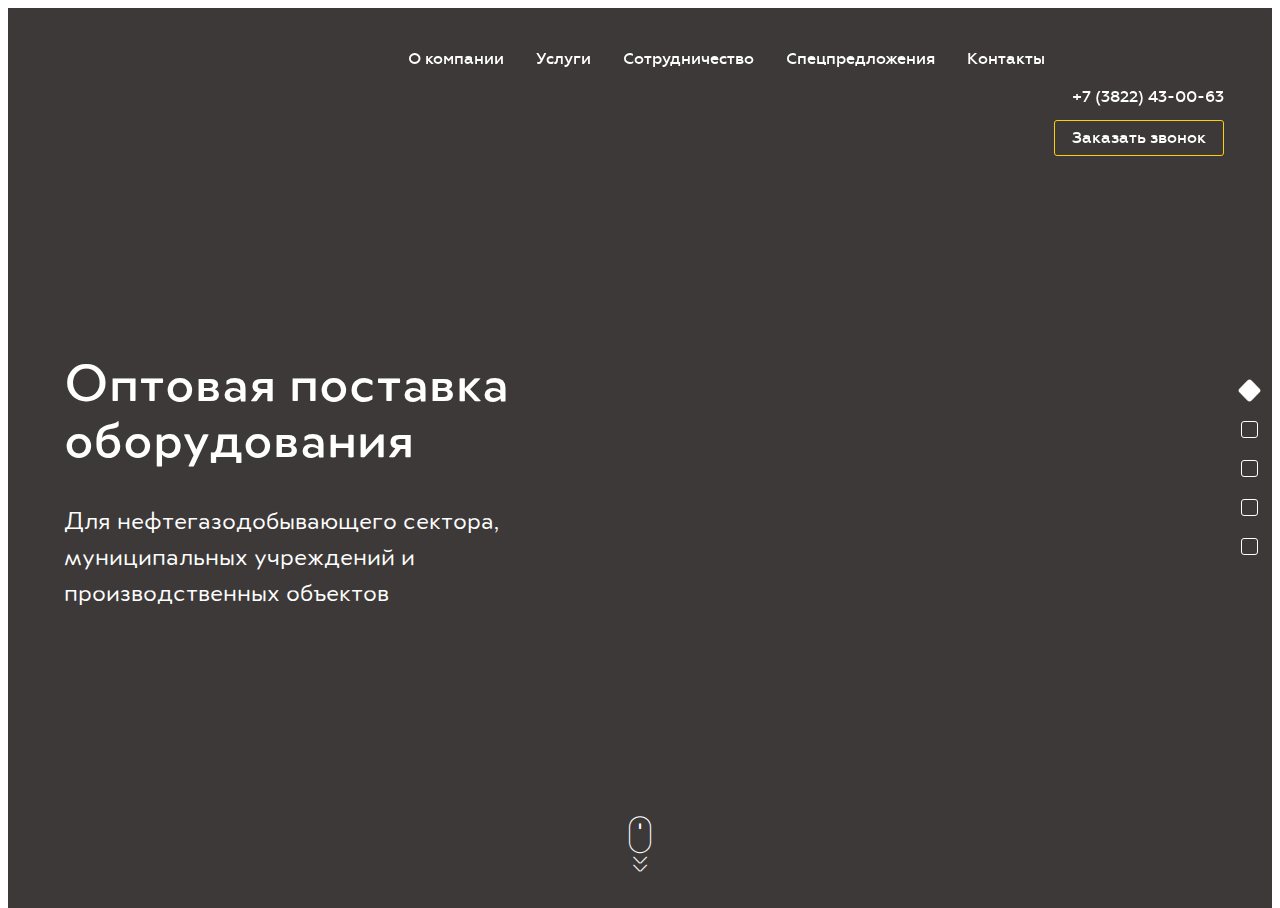
==== index.html @ b4d0ac67 "123" ====
<!DOCTYPE html>
<html>
<head>
	<title>Технотрейд Сибирь</title>
	<meta name="keywords" content=''>
	<meta name="description" content=''>

	<meta name="format-detection" content="telephone=no">

	<meta http-equiv="Content-Type" content="text/html; charset=utf-8">
	<link rel="stylesheet" href="css/reset.css" type="text/css">
	<link rel="stylesheet" href="css/jquery.fancybox.css" type="text/css">
	<link rel="stylesheet" href="css/KitAnimate.css" type="text/css">
	<link rel="stylesheet" href="css/jquery.fullPage.css" type="text/css">
	<link rel="stylesheet" href="css/layout.css" type="text/css">

	<link rel="stylesheet" media="screen and (min-width: 768px) and (max-width: 1200px)" href="css/layout-tablet.css">
	<link rel="stylesheet" media="screen and (min-width: 240px) and (max-width: 767px)" href="css/layout-mobile.css">
	<meta name="viewport" content="width=device-width,minimum-scale=1,maximum-scale=1">

	<link rel="icon" type="image/vnd.microsoft.icon" href="favicon.ico">
</head>
<body class="main-page">

	<div id="mobile-menu" class="mobile-menu slideout-menu">
		<ul>
			<h2 class="b-title">Меню</h2>
			<li><a href="index.html">Главная</a></li>
			<li><a href="about.html">О компании</a></li>
			<li><a href="services.html">Услуги</a></li>
			<li><a href="cooperation.html">Сотрудничество</a></li>
			<li><a href="special.html">Спецпредложения</a></li>
			<li><a href="contacts.html">Контакты</a></li>
		</ul>
	</div>

	<div id="panel-page">

		<div class="b-block-menu">
			<div class="b-block">
				<a href="index.html" class="b-logo"></a>
				<ul class="b-menu b-top-menu">
					<li><a href="about.html">О компании</a></li>
					<li><a href="services.html">Услуги</a></li>
					<li><a href="cooperation.html">Сотрудничество</a></li>
					<li><a href="special.html">Спецпредложения</a></li>
					<li><a href="contacts.html">Контакты</a></li>
				</ul>
				<div id="burger-menu" class="burger-menu icon-burger-menu">Меню</div>
				<div class="b-menu-contacts right">
					<div><a href="tel:+73822430063">+7 (3822) 43-00-63</a></div>
					<a href="#b-popup-call" class="fancy b-btn">Заказать звонок</a>
				</div>
			</div>
		</div>

		<div id="slider-page" class="slider-page">
			<div class="slider-back"></div>
			<div class="b-screen b-screen-head current-slide" data-id="1" data-hash="#index">
				<div class="b-screen-back" data-back-full="i/back-1.jpg"></div>
				<a href="#" onclick="return false;" class="b-mouse">
					<div class="icon-mouse"></div>
					<div class="mouse-arrows">
						<div class="icon-mouse-arrow"></div>
						<div class="icon-mouse-arrow"></div>
					</div>
				</a>
				<div class="b-block">
					<div class="b-table">
						<div class="b-screen-content b-table-cell">
							<h1 class="b-title">Оптовая поставка оборудования</h1>
							<p>Для нефтегазодобывающего сектора, муниципальных учреждений и производственных объектов</p>
						</div>
					</div>
				</div>
			</div>
			<div class="b-screen b-screen-about" data-id="2" data-hash="#about">
				<div class="b-screen-back" data-back-full="i/back-2.jpg"></div>
				<div class="b-tube init-hide init-fadeIn">
					<img src="i/tube.png" data-retina="i/tube@2x.png">
				</div>
				<div class="b-block">
					<div class="b-table">
						<div class="b-screen-content b-table-cell">
							<h2 class="b-title">Компания «Технотрейд Сибирь»</h2>
							<h4 class="b-title yellow">– надежный партнер для вашего бизнеса</h4>
							<p>Компания «Технотрейд Сибирь» создана для решения проблем производственных организаций в части оптимизации всей цепочки снабжения, от бюджетирования, анализа рынка, поставки и хранения до гарантийного обслуживания и ведения претензионной работы с производителями</p>
							<a href="#" class="b-btn icon-arrow-right">Подробнее о компании</a>
						</div>
					</div>
				</div>
			</div>
			<div class="b-screen b-screen-services" data-id="3" data-hash="#services">
				<div class="b-screen-back" data-back-full="i/back-3.jpg"></div>
				<div class="b-block">
					<div class="b-table">
						<div class="b-screen-content b-table-cell">
							<h2 class="b-title">Комплекс услуг</h2>
							<div class="services-list">
								<div class="services-item">
									<img src="i/service-1.svg">
									<p>Аутсорсинг складского хозяйства</p>
								</div>
								<div class="services-item">
									<img src="i/service-2.svg">
									<p>Аудит предстоящих закупок</p>
								</div>
								<div class="services-item">
									<img src="i/service-3.svg">
									<p>Комплексные поставки оборудования</p>
								</div>
								<div class="services-item">
									<img src="i/service-4.svg">
									<p>Аутсорсинг снабжения и инвентаризация</p>
								</div>
							</div>
							<a href="#" class="b-btn icon-arrow-right">Полный список услуг</a>
						</div>
					</div>
				</div>
			</div>
			<div class="b-screen b-screen-geography" data-id="4" data-hash="#geography">
				<div class="b-screen-back " data-back-full="i/back-2.jpg"></div>
				<div class="b-block">
					<div class="b-table">
						<div class="b-screen-content b-table-cell">
							<h2 class="b-title">География деятельности</h2>
							<div class="b b-geography-map">
								<img src="i/map.svg">

								<div class="dot-white" style="top:30%; left:22.5%;"></div>
								<div class="dot-white" style="top:43.7%; left:22.5%;"></div>
								<div class="dot-white-small" style="top:50%; left:27.7%;"></div>
								<div class="dot-white" style="top:52.5%; left:27.7%;"></div>
								<div class="dot-white" style="top:37%; left:28.4%;"></div>
								<div class="dot-white" style="top:39%; left:31.7%;"></div>
								<div class="dot-white" style="top:61.8%; left:32%;"></div>
								<div class="dot-white-small" style="top:49%; left:34.7%;"></div>
								<div class="dot-white" style="top:61.5%; left:35.3%;"></div>
								<div class="dot-white-small" style="top:49%; left:37.5%;"></div>
								<div class="dot-white" style="top:59.5%; left:38.7%;"></div>
								<div class="dot-white-small" style="top:61.3%; left:38.5%;"></div>
								<div class="dot-white-small" style="top:65.2%; left:37.5%;"></div>
								<div class="dot-white-small" style="top:46%; left:40.7%;"></div>
								<div class="dot-white" style="top:54%; left:42%;"></div>
								<div class="dot-white" style="top:69.5%; left:44.8%;"></div>
								<div class="dot-white-small" style="top:44.7%; left:47.7%;"></div>
								<div class="dot-white" style="top:23.5%; left:52.5%;"></div>
								<div class="dot-white" style="top:75%; left:52.3%;"></div>
								<div class="dot-white-small" style="top:55%; left:54.3%;"></div>
								<div class="dot-white-small" style="top:71%; left:53.3%;"></div>
								<div class="dot-white-small" style="top:77%; left:53%;"></div>
								<div class="dot-white-small" style="top:22%; left:55%;"></div>
								<div class="dot-white" style="top:59.7%; left:58.2%;"></div>
								<div class="dot-white-small" style="top:46%; left:60.2%;"></div>
								<div class="dot-white-small" style="top:76.4%; left:62.4%;"></div>
								<div class="dot-white" style="top:73.7%; left:62.2%;"></div>
								<div class="dot-white" style="top:57%; left:62.2%;"></div>
								<div class="dot-white-small" style="top:73.4%; left:68.4%;"></div>
								<div class="dot-white" style="top:65%; left:69%;"></div>
								<div class="dot-white-small" style="top:66.4%; left:71.5%;"></div>
								<div class="dot-white" style="top:72%; left:72.4%;"></div>
								<div class="dot-white" style="top:34%; left:74.4%;"></div>
								<div class="dot-white-small" style="top:38%; left:73.5%;"></div>
								<div class="dot-white-small" style="top:64.4%; left:77.7%;"></div>
								<div class="dot-white-small" style="top:51.4%; left:80%;"></div>
								<div class="dot-white" style="top:41%; left:83.4%;"></div>
								<div class="dot-white-small" style="top:37%; left:85.5%;"></div>
								<div class="dot-white" style="top:23%; left:87.4%;"></div>
								
								<div class="dot-yellow" style="top:53%; left:37%;"></div>
								<div class="dot-yellow" style="top:62.8%; left:42.6%;"></div>
								<div class="dot-yellow" style="top:71.8%; left:43.7%;"></div>
								<div class="dot-yellow" style="top:69.5%; left:49%;"></div>

							</div>
							<div class="b-geography-legend">
								<div class="legend-item"><span class="legend-item-dot yellow"></span>–&nbsp;&nbsp;&nbsp;&nbsp;Филиалы «Технотрейд Сибирь»</div>
								<div class="legend-item"><span class="legend-item-dot"></span>–&nbsp;&nbsp;&nbsp;&nbsp;Клиенты «Технотрейд Сибирь»</div>
							</div>
						</div>
					</div>
				</div>
			</div>
			<div class="b-screen b-screen-contacts" data-id="5" data-hash="#contacts">
				<div class="b-screen-back" data-back-full="i/back-5.jpg"></div>
				<div class="b-block">
					<div class="b-table">
						<div class="b-screen-content b-table-cell">
							<div class="clearfix">
								<div id="contacts-tomsk" class="b-contacts-item">
									<h2 class="b-title">Контакты</h2>
									<h4>г. Томск, головной офис</h4>
									<div class="b-contacts-body">
										<div class="b-contacts-info">
											<span class="icon-phone"></span><div class="b-contacts-info-right"><a href="tel:+73822430063">+7 (3822) 43-00-63</a></div>
										</div>
										<div class="b-contacts-info">
											<span class="icon-msg"></span><div class="b-contacts-info-right"><a href="mailto:ttsib@ttsib@mail.ru">ttsib@ttsib.ru</a></div>
										</div>
										<div class="b-contacts-info">
											<span class="icon-map"></span><div class="b-contacts-info-right"><p>634041, РФ, Томская область, г.&nbsp;Томск, пр.&nbsp;Комсомольский&nbsp;70</p></div>
										</div>
									</div>
								</div>

								<div id="contacts-strezhevoi" class="b-contacts-item hide">
									<h2 class="b-title">Контакты</h2>
									<h4>г. Стрежевой, головной офис</h4>
									<div class="b-contacts-body">
										<div class="b-contacts-info">
											<span class="icon-phone"></span><div class="b-contacts-info-right"><a href="tel:+73822430063">+7 (3822) 43-00-63</a></div>
										</div>
										<div class="b-contacts-info">
											<span class="icon-msg"></span><div class="b-contacts-info-right"><a href="mailto:ttsib@ttsib@mail.ru">ttsib@ttsib.ru</a></div>
										</div>
										<div class="b-contacts-info">
											<span class="icon-map"></span><div class="b-contacts-info-right"><p>634041, РФ, Томская область, г.&nbsp;Стрежевой, пр.&nbsp;Комсомольский&nbsp;70</p></div>
										</div>
									</div>
								</div>

								<div id="contacts-krasnoyarsk" class="b-contacts-item hide">
									<h2 class="b-title">Контакты</h2>
									<h4>г. Красноярск, головной офис</h4>
									<div class="b-contacts-body">
										<div class="b-contacts-info">
											<span class="icon-phone"></span><div class="b-contacts-info-right"><a href="tel:+73822430063">+7 (3822) 43-00-63</a></div>
										</div>
										<div class="b-contacts-info">
											<span class="icon-msg"></span><div class="b-contacts-info-right"><a href="mailto:ttsib@ttsib@mail.ru">ttsib@ttsib.ru</a></div>
										</div>
										<div class="b-contacts-info">
											<span class="icon-map"></span><div class="b-contacts-info-right"><p>634041, РФ, Красноярский край, г.&nbsp;Красноярск, пр.&nbsp;Комсомольский&nbsp;70</p></div>
										</div>
									</div>
								</div>

								<div class="b-map-block">
									<div class="b-map-city">
										<a href="#" onclick="return false;" class="b-btn b-btn-city active" data-coord-x="55.754407" data-coord-y="37.625151" data-map="map-tomsk" data-contacts="contacts-tomsk">г. Томск</a>
										<a href="#" onclick="return false;" class="b-btn b-btn-city" data-coord-x="55.755407" data-coord-y="37.625151" data-map="map-strezhevoi" data-contacts="contacts-strezhevoi">г. Стрежевой</a>
										<a href="#" onclick="return false;" class="b-btn b-btn-city" data-coord-x="55.756407" data-coord-y="37.625151" data-map="map-krasnoyarsk" data-contacts="contacts-krasnoyarsk">г. Красноярск</a>
									</div>
									<div id="map-tomsk" class="b-map"></div>
									<div id="map-strezhevoi" class="b-map hide"></div>
									<div id="map-krasnoyarsk" class="b-map hide"></div>
								</div>
							</div>
						</div>
					</div>
				</div>
			</div>

			<div class="b-menu-overlay" id="b-menu-overlay" style="display: none;"></div>

		</div>
		<div id="slider-nav">
			<ul>
				<li><a href="#index" class="active" data-id="1"><span></span></a><div class="screen-bubbles-item">Главная</div></li>
				<li><a href="#about" data-id="2"><span></span></a><div class="screen-bubbles-item">О&nbsp;компании</div></li>
				<li><a href="#services" data-id="3"><span></span></a><div class="screen-bubbles-item">Услуги</div>
				</li>
				<li><a href="#geography" data-id="4"><span></span></a><div class="screen-bubbles-item">География</div></li>
				<li><a href="#contacts" data-id="5"><span></span></a><div class="screen-bubbles-item">Контакты</div>
				</li>
			</ul>
		</div>
	</div>
	
	<div style="display:none;">
		<a href="#b-popup-error" class="b-error-link fancy" style="display:none;"></a>
		<div class="b-popup" id="b-popup-1">
			<h4>Оставьте заявку</h4>
			<h4>и наши специалисты<br>свяжутся с Вами в ближайшее время</h4>
			<form action="kitsend.php" data-goal="CALLBACK" method="POST" id="b-form-1">
				<div class="b-popup-form">
					<label for="name">Введите Ваше имя</label>
					<input type="text" id="name" name="name" required/>
					<label for="tel">Введите Ваш номер телефона</label>
					<input type="text" id="tel" name="phone" required/>
					<label for="tel">Введите Ваш E-mail</label>
					<input type="text" id="tel" name="email" required/>
					<input type="hidden" name="subject" value="Заказ"/>
					<input type="submit" style="display:none;">
					<a href="#" class="b-btn b-blue-btn ajax">Заказать</a>
					<a href="#b-popup-success" class="b-thanks-link fancy" style="display:none;"></a>
				</div>
			</form>
		</div>

		<div class="b-popup" id="b-popup-call" data-back="i/popup-back.jpg">
			<h2 class="b-title">Обратный звонок</h2>
			<h4>Вы можете оставить заявку на обратный звонок,<br>и наш менеджер свяжется с Вами в ближайшее время</h4>
			<form id="b-popup-call-form" class="b-popup-call-form clearfix" method="post" action="kitsend.php">
				<div class="wrap-input">
					<h4>Ваше имя</h4>
					<input type="text" name="name" placeholder="Иван Иванович" required>
				</div>
				<div class="wrap-input">
					<h4>Ваше телефон</h4>
					<input type="text" name="phone" placeholder="+7 (999) 999-99-99" required>
				</div>
				<a href="#" class="b-btn ajax icon-arrow-right" onclick="$('#b-popup-call-form').submit(); return false;">Отправить</a>
			</form>
			<p class="personal-info">Отправляя запрос, Вы подтверждаете <a href="#">согласие на&nbsp;обработку персональных данных</a></p>
		</div>

		<div class="b-thanks b-popup" id="b-popup-success" data-back="i/popup-back.jpg">
			<h2>Спасибо за заявку!</h2>
			<h4>Мы уже получили Ваше обращение,<br>наш менеджер свяжется с Вами в ближайшее время.</h4>
			<a href="#" class="b-btn icon-arrow-right" onclick="$.fancybox.close(); return false;">Закрыть</a>
		</div>
		<div class="b-thanks b-popup" id="b-popup-error" data-back="i/popup-back.jpg">
			<h2>Ошибка отправки!</h2>
			<h4>Приносим свои извинения. Пожалуйста, попробуйте отправить Вашу заявку позже.</h4>
			<a href="#" class="b-btn icon-arrow-right" onclick="$.fancybox.close(); return false;">Закрыть</a>
		</div>

	</div>
	<script type="text/javascript" src="js/jquery-3.2.1.min.js"></script>
	<script type="text/javascript" src="js/jquery.fancybox.js"></script>
	<script type="text/javascript" src="//maps.google.com/maps/api/js?sensor=false&key=AIzaSyD6Sy5r7sWQAelSn-4mu2JtVptFkEQ03YI"></script>
	<script type="text/javascript" src="js/jssor.js"></script>
	<script type="text/javascript" src="js/jssor.slider.js"></script>
	<script type="text/javascript" src="js/TweenMax.min.js"></script>
	<script type="text/javascript" src="js/swipe.js"></script>
	<script type="text/javascript" src="js/carousel.lite.js"></script>
	<script type="text/javascript" src="js/css3-mediaqueries.js"></script>
	<script type="text/javascript" src="js/jquery.maskedinput.min.js"></script>
	<script type="text/javascript" src="js/jquery.validate.min.js"></script>
	<script type="text/javascript" src="js/KitProgress.js"></script>
	<script type="text/javascript" src="js/KitAnimate.js"></script>
	<script type="text/javascript" src="js/device.js"></script>
	<script type="text/javascript" src="js/KitSend.js"></script>
	<!--<script type="text/javascript" src="js/jquery.fullPage.js"></script>-->
	<script type="text/javascript" src="js/slideout.min.js"></script>
	<script type="text/javascript" src="js/main.js"></script>
</body>
</html>
---- css/layout.css ----
@charset "utf-8";

@font-face {
	font-family: 'icomoon';
	src: url('../fonts/icomoon.eot?#iefix') format('embedded-opentype'),  
		 url('../fonts/icomoon.woff') format('woff'),
		 url('../fonts/icomoon.ttf')  format('truetype'),
		 url('../fonts/icomoon.svg#icomoon') format('svg');
	font-weight: normal;
	font-style: normal;
}

@font-face {
    font-family: 'Geometria-Medium';
    src: url('../fonts/Geometria-Medium.eot');
    src: url('../fonts/Geometria-Medium.eot?#iefix') format('embedded-opentype'),
         url('../fonts/Geometria-Medium.woff2') format('woff2'),
         url('../fonts/Geometria-Medium.woff') format('woff'),
         url('../fonts/Geometria-Medium.ttf') format('truetype'),
         url('../fonts/Geometria-Medium.svg#Geometria-Medium') format('svg');
    font-weight: normal;
    font-style: normal;
}

@font-face {
    font-family: 'Geometria-Regular';
    src: url('../fonts/Geometria-Regular.eot');
    src: url('../fonts/Geometria-Regular.eot?#iefix') format('embedded-opentype'),
         url('../fonts/Geometria-Regular.woff2') format('woff2'),
         url('../fonts/Geometria-Regular.woff') format('woff'),
         url('../fonts/Geometria-Regular.ttf') format('truetype'),
         url('../fonts/Geometria-Regular.svg#Geometria-Regular') format('svg');
    font-weight: normal;
    font-style: normal;
}
@font-face {
    font-family:'Merel-Medium';
    src: url('../fonts/Merel-Medium.eot');
	src: url('../fonts/Merel-Medium.eot?#iefix') format('embedded-opentype'),
		url('../fonts/Merel-Medium.woff2') format('woff2'),
		url('../fonts/Merel-Medium.woff') format('woff'),
		url('../fonts/Merel-Medium.ttf') format('truetype'),
		url('../fonts/Merel-Medium.svg#Merel-Medium') format('svg');
    font-weight: normal;
    font-style: normal;
    font-stretch: normal;
    unicode-range: U+0020-0451;
}

@font-face {
    font-family:'Merel-Regular';
    src: url('../fonts/Merel-Regular.eot');
	src: url('../fonts/Merel-Regular.eot?#iefix') format('embedded-opentype'),
		url('../fonts/Merel-Regular.woff2') format('woff2'),
		url('../fonts/Merel-Regular.woff') format('woff'),
		url('../fonts/Merel-Regular.ttf') format('truetype'),
		url('../fonts/Merel-Regular.svg#Merel-Regular') format('svg');
    font-weight: normal;
    font-style: normal;
    font-stretch: normal;
    unicode-range: U+0020-0451;
}

html,
body {
	position: relative;
	height: 100%;
}
body {
	min-width: 1000px;
	text-align: left;
	font-family: 'Merel-Regular', Sans-serif;
	overflow-x: hidden;
	-webkit-text-size-adjust: none;
	color: #FFF;
	font-size: 20px;
	line-height: 18px;
}
a{
	text-decoration: none;
	color: #FFF;
}
li{
	list-style: none;
}
h1,h2,h3,h4,h5,h6{
	font-weight: normal;
}
label.error{
	display: none !important;
}
input.error,textarea.error{
	border: 1px solid #F00 !important;
	box-shadow: 0 0px 0px 1px #F00;
}

.hide{
	display: none !important;
}

.init-hide{
	opacity: 0;
	visibility: hidden;
}

.init-fadeIn{
 	-webkit-transition: visibility 300ms ease-out, opacity 300ms ease-out;
    -moz-transition: visibility 300ms ease-out, opacity 300ms ease-out;
    -ms-transition: visibility 300ms ease-out, opacity 300ms ease-out;
    -o-transition: visibility 300ms ease-out, opacity 300ms ease-out;
    transition: visibility 300ms ease-out, opacity 300ms ease-out;
}

.fancybox-inner{
	overflow: visible !important;
}
.bold{
	font-family: 'Merel-Bold';
}
.underline{
	text-decoration: underline;
}
.yellow{
	color: #fece0b;
}

.left{
	float: left !important;
}
.right{
	float: right !important;
}

.b{
	position: relative;
}
.b-absolute{
	position: absolute;
	top: 0px;
	left: 50%;
	margin-left: -500px;
}
input::-webkit-input-placeholder {
	color: rgba(255, 255, 255, 0.4);
}
input:-moz-placeholder {
	color: rgba(255, 255, 255, 0.4);
}
[class^="icon-"]:before, 
[class*="icon-"]:before,
[class^="icon-"]:after, 
[class*="icon-"]:after,
.fancybox-close-small:after,
ul.b-breadcrumbs li:after{
	font-family: 'icomoon' !important;
	speak: none;
	font-style: normal;
	font-weight: normal;
	font-variant: normal;
	text-transform: none;
	line-height: 1;

	-webkit-font-smoothing: antialiased;
	-moz-osx-font-smoothing: grayscale;
}
.b-btn{
	display: inline-block;
	text-align: left;
	color: #FFF;
	padding: 17px 24px 15px;
	border-radius: 3px;
	border: 1px solid #fece0b;
	font-family: 'Geometria-Medium';
	font-size: 16px;
	line-height: 20px;
}

.b-content .b-btn{
	color: #3b3636;
}

.b-orange-btn{

}
	.b-orange-btn:hover{
		
	}

.b-wide-block {
    position: relative;
    max-width: 1600px;
    width: 100%;
    min-width: 1160px;
    margin: 0px auto;
    /*background-color: #FFF;*/
}

.b-block {
    position: relative;
    width: 1152px;
    margin: 0px auto;
}

h1.b-title{
	font-family: 'Merel-Medium';
	font-size: 56px;
	line-height: 56px;
	color: #FFF;
	margin-bottom: 40px;
}

h2.b-title{
	font-family: 'Merel-Medium';
	font-size: 48px;
	line-height: 60px;
	color: #3b3636;
	margin-bottom: 6px;
}

h3.b-title{
	font-family: 'Merel-Medium';
	font-size: 36px;
	line-height: 36px;
	color: #3b3636;
}

h4{
	font-family: 'Merel-Medium';
	font-size: 32px;
	line-height: 32px;
	color: #3b3636;
}

.icon-mouse:before{
    content: '\e904';
    display: block;
    margin-bottom: 4px;
    font-size: 37px;
    color: #FFF;
}

.icon-mouse-arrow:before{
    content: '\e907';
    display: block;
    font-size: 8px;
    color: #FFF;
}

.icon-arrow-right:after{
	float: right;
	margin-left: 16px;
    content: '\e900';
    font-size: 12px;
    color: #FFF;
    line-height: 22px;
}

.icon-arrow-down:after{
	float: right;
	margin-left: 16px;
    content: '\e908';
    font-size: 16px;
    color: #3b3636;
    line-height: 22px;
}

.icon-phone:before{
    content: '\e905';
    font-size: 26px;
    color: #fece0b;
    vertical-align: middle;
}
.icon-msg:before{
    content: '\e903';
    font-size: 20px;
    color: #fece0b;
    vertical-align: middle;
}
.icon-map:before{
    content: '\e902';
    font-size: 28px;
    color: #fece0b;
    vertical-align: middle;
}
.icon-burger-menu:before{
    content: '\e903';
    font-size: 28px;
    color: #fece0b;
    vertical-align: middle;
}

input{
	padding: 15px 24px;
	border: 1px solid #ffffff;
	border-radius: 3px;
	background-color: transparent;
	color: #FFF;
	font-family: 'Merel-Regular';
	font-size: 16px;
}

.b-table{
	display: table;
}

.b-table-cell{
	display: table-cell;
	vertical-align: middle;
}

/*-----------Главная------------*/

.main-page h2.b-title,
.main-page h3.b-title,
.main-page h4{
	color: #FFF;
}

#panel-page{
	height: 100%;
}

.mobile-menu{

}
	.mobile-menu ul{
		padding: 0 15px;
	}
		.mobile-menu h2,
		.mobile-menu ul li a{
			color: #3b3636;
		}

		.mobile-menu ul li a{
			display: inline-block;
			padding: 8px 0;
		}

.slider-page {
    position: relative;
    width: 100%;
    height: 100%;
    overflow: hidden;
    z-index: 1;
}
/*translate animation*/
@-webkit-keyframes move-up {
	to{
		-webkit-transform: translateY(-100%);
	}
}

@-moz-keyframes move-up {
	to{
		-moz-transform: translateY(-100%);
	}
}

@-ms-keyframes move-up {
	to{
		-ms-transform: translateY(-100%);
	}
}

@-o-keyframes move-up {
	to{
		-o-transform: translateY(-100%);
	}
}

@keyframes move-up {
	to{
		transform: translateY(-100%);
	}
}

@-webkit-keyframes move-down {
	from{
		-webkit-transform: translateY(-100%);
	}
}

@-moz-keyframes move-down {
	from{
		-moz-transform: translateY(-100%);
	}
}

@-ms-keyframes move-down {
	from{
		-ms-transform: translateY(-100%);
	}
}

@-o-keyframes move-down {
	from{
		-o-transform: translateY(-100%);
	}
}

@keyframes move-down {
	from{
		transform: translateY(-100%);
	}
}

@-webkit-keyframes scale-up {
	from{
		-webkit-transform: scale(0.8);
	}
}

@-moz-keyframes scale-up {
	from{
		-moz-transform: scale(0.8);
	}
}

@-ms-keyframes scale-up {
	from{
		-ms-transform: scale(0.8);
	}
}

@-o-keyframes scale-up {
	from{
		-o-transform: scale(0.8);
	}
}

@keyframes scale-up {
	from{
		transform: scale(0.8);
	}
}

@-webkit-keyframes scale-down {
	to{
		-webkit-transform: scale(0.8);
	}
}

@-moz-keyframes scale-down {
	to{
		-moz-transform: scale(0.8);
	}
}

@-ms-keyframes scale-down {
	to{
		-ms-transform: scale(0.8);
	}
}

@-o-keyframes scale-down {
	to{
		-o-transform: scale(0.8);
	}
}

@keyframes scale-down {
	to{
		transform: scale(0.8);
	}
}

/*----scale bachground----*/

@-webkit-keyframes slide-zoom {
	0% {
		-webkit-transform: scale(1);
	}
	50%{
		-webkit-transform: scale(1.1);
	}
	100%{
		-webkit-transform: scale(1);
	}
}
@-moz-keyframes slide-zoom {
	0% {
		-moz-transform: scale(1);
	}
	50%{
		-moz-transform: scale(1.1);
	}
	100%{
		-moz-transform: scale(1);
	}
}
@-ms-keyframes slide-zoom {
	0% {
		-ms-transform: scale(1);
	}
	50%{
		-ms-transform: scale(1.1);
	}
	100%{
		-ms-transform: scale(1);
	}
}
@-o-keyframes slide-zoom {
	0% {
		-o-transform: scale(1);
	}
	50%{
		-o-transform: scale(1.1);
	}
	100%{
		-o-transform: scale(1);
	}
}
@keyframes slide-zoom {
	0% {
		transform: scale(1);
	}
	50%{
		transform: scale(1.1);
	}
	100%{
		transform: scale(1);
	}
}

.b-screen{
	position: absolute;
	top: 0;
	left: 0;
	display: table;
	width: 100%;
	height: 100%;
	z-index: -1;
}

.scale-down{
	z-index: 3 !important;
	-webkit-animation: scale-down 400ms ease-out both;
	   -moz-animation: scale-down 400ms ease-out both;
	    -ms-animation: scale-down 400ms ease-out both;
	   	 -o-animation: scale-down 400ms ease-out both;
			animation: scale-down 400ms ease-out both;
}

.scale-up{
	z-index: 3 !important;
	-webkit-animation: scale-up 400ms ease-out both;
	   -moz-animation: scale-up 400ms ease-out both;
	    -ms-animation: scale-up 400ms ease-out both;
	   	 -o-animation: scale-up 400ms ease-out both;
			animation: scale-up 400ms ease-out both;
}

.move-down{
	z-index: 5 !important;
	-webkit-animation: move-down 400ms ease-out both;
	   -moz-animation: move-down 400ms ease-out both;
	    -ms-animation: move-down 400ms ease-out both;
	   	 -o-animation: move-down 400ms ease-out both;
			animation: move-down 400ms ease-out both;
}

.move-up{
	z-index: 5 !important;
	-webkit-animation: move-up 400ms cubic-bezier(.46,.08,.58,.84) both;
	   -moz-animation: move-up 400ms cubic-bezier(.46,.08,.58,.84) both;
	    -ms-animation: move-up 400ms cubic-bezier(.46,.08,.58,.84) both;
	   	 -o-animation: move-up 400ms cubic-bezier(.46,.08,.58,.84) both;
			animation: move-up 400ms cubic-bezier(.46,.08,.58,.84) both;
}

.current-slide{
	z-index: 2;
}

.slider-back{
	z-index: 0;
	width: 100%;
	height: 100%;
	background-color: #3d3938;
}

	.b-screen .b-block,
	.b-screen .b-table{
		height: 100%;
	}

	.b-screen .b-block{

	}

	.b-screen .b-table{
		width: 100%;
		min-height: 500px;
	}

.b-screen-back{
	position: absolute;
	top: 0px;
	width: 100%;
	height: 100%;
	background-position: 50% 15%;
	background-size: cover;
	background-repeat: no-repeat;
	overflow: hidden;
	margin-bottom: 32px;
}

.move-down .b-screen-back,
.move-up .b-screen-back,
.current-slide .b-screen-back{
	animation: slide-zoom 20s ease-in-out infinite;
	-moz-animation: slide-zoom 20s ease-in-out infinite;
	-webkit-animation: slide-zoom 20s ease-in-out infinite;
 	-o-animation: slide-zoom 20s ease-in-out infinite;
}

.b-screen-head .b-screen-back{
	background-image: url(../i/back-1-shakal.jpg);
}

.b-screen-about .b-screen-back{
	background-image: url(../i/back-2-shakal.jpg);
}

.b-screen-services .b-screen-back{
	background-image: url(../i/back-3-shakal.jpg);
}

.b-screen-geography .b-screen-back{
	background-image: url(../i/back-2-shakal.jpg);
}

.b-screen-contacts .b-screen-back{
	background-image: url(../i/back-5-shakal.jpg);
}

.b-screen-head .b-screen-content{
	padding-top: 28px;
}

.b-screen-about .b-screen-content{
	padding-top: 20px;
}

.b-screen-services .b-screen-content{
	padding-top: 34px;
}

.b-screen-geography .b-screen-content{
	padding-top: 30px;
}

.b-screen-contacts .b-screen-content{
	padding-top: 50px;
}

.b-mouse{
	text-align: center;
	width: 22px;
	position: absolute;
	left: calc(50% - 11px);
	bottom: 35px;
	z-index: 10;
}

	.b-mouse div{

	}

@-webkit-keyframes mouse-first-move {
	0% {
		-webkit-transform: translateY(0);
	}
	50%{
		-webkit-transform: translateY(6px);
	}
	100%{
		-webkit-transform: translateY(0);
	}
}

@-moz-keyframes mouse-first-move {
	0% {
		-moz-transform: translateY(0);
	}
	50%{
		-moz-transform: translateY(6px);
	}
	100%{
		-moz-transform: translateY(0);
	}
}

@-ms-keyframes mouse-first-move {
	0% {
		-ms-transform: translateY(0);
	}
	50%{
		-ms-transform: translateY(6px);
	}
	100%{
		-ms-transform: translateY(0);
	}
}

@-o-keyframes mouse-first-move {
	0% {
		-o-transform: translateY(0);
	}
	50%{
		-o-transform: translateY(6px);
	}
	100%{
		-o-transform: translateY(0);
	}
}

@keyframes mouse-first-move {
	0% {
		transform: translateY(0);
	}
	50%{
		transform: translateY(6px);
	}
	100%{
		transform: translateY(0);
	}
}

@-webkit-keyframes mouse-second-move {
	0% {
		-webkit-transform: translateY(0);
	}
	50%{
		-webkit-transform: translateY(12px);
	}
	100%{
		-webkit-transform: translateY(0);
	}
}

@-moz-keyframes mouse-second-move {
	0% {
		-moz-transform: translateY(0);
	}
	50%{
		-moz-transform: translateY(12px);
	}
	100%{
		-moz-transform: translateY(0);
	}
}

@-ms-keyframes mouse-second-move {
	0% {
		-ms-transform: translateY(0);
	}
	50%{
		-ms-transform: translateY(12px);
	}
	100%{
		-ms-transform: translateY(0);
	}
}

@-o-keyframes mouse-second-move {
	0% {
		-o-transform: translateY(0);
	}
	50%{
		-o-transform: translateY(12px);
	}
	100%{
		-o-transform: translateY(0);
	}
}

@keyframes mouse-second-move {
	0% {
		transform: translateY(0);
	}
	50%{
		transform: translateY(12px);
	}
	100%{
		transform: translateY(0);
	}
}

.icon-mouse-arrow:first-child{
	animation: mouse-first-move 1s ease-in-out infinite;
	-moz-animation: mouse-first-move 1s ease-in-out infinite;
	-webkit-animation: mouse-first-move 1s ease-in-out infinite;
 	-o-animation: mouse-first-move 1s ease-in-out infinite;
}

.icon-mouse-arrow:last-child{
	animation: mouse-second-move 1s ease-in-out infinite;
	-moz-animation: mouse-second-move 1s ease-in-out infinite;
	-webkit-animation: mouse-second-move 1s ease-in-out infinite;
 	-o-animation: mouse-second-move 1s ease-in-out infinite;
}

.main-page .b-block-menu{
	width: 100%;
	padding-top: 27px;
	position: fixed;
	top: 0;
	z-index: 5;
}

	.b-logo{
		display: inline-block;
		width: 256px;
		height: 57px;
    	background-position: 50% 50%;
    	background-repeat: no-repeat;
    	background-image: url(../i/logo.svg);
    	background-size: cover;
	}

	.burger-menu {
	    float: right;
	    cursor: pointer;
	}

	.burger-menu{
		display: none;
	}

	.b-menu{
		display: inline-block;
		vertical-align: top;
		margin-left: 20px;
		margin-top: 20px;
	}
		.b-menu li{
			float: left;
		}
			.b-menu li a{
				font-family: 'Geometria-Medium';
				padding: 0 16px;
				font-size: 16px;
			}

	.b-menu-contacts{
		font-family: 'Geometria-Medium';
		font-size: 16px;
		text-align: right;
	}
		.b-menu-contacts a{
			display: inline-block;
		}

		.b-menu-contacts .b-btn{
			padding: 7px 17px;
			margin-top: 14px;
		}

.b-screen .b-btn{
	margin-top: 44px;
}

.b-screen-head .b-table{
	width: 450px;
}

	.b-screen-head .b-screen-content p{
		width: 440px;
		font-size: 26px;
		line-height: 36px;
		margin-top: 40px;
	}

	.b-screen-about .b-screen-content p{
		width: 554px;
		line-height: 32px;
		margin-top: 36px;
	}

.b-tube{
	position: absolute;
    left: 0;
    right: 0;
    height: 100%;
    width: 1152px;
    margin: 0 auto;
}

	.b-tube img{
		width: 546px;
		display: inline-block;
		position: absolute;
		bottom: 0;
		right: 0;
		z-index: 5;
	}

.services-list{
	width: calc(100% - 45px);
	margin-top: 50px;
}
	.services-item{
		float: left;
		width: calc(100%/4 - 18px);
		margin-right: 24px;
	}

	.services-item:last-child{
		margin-right: 0;
	}

		.services-item p{
			font-size: 22px;
			line-height: 28px;
			margin-top: 34px;
		}

.b-screen-geography h2{
	text-align: center;
}

.b-geography-map{
	width: 84%;
	margin-left: 6%;
	/*height: 492px;
	margin-left: 6%;
	background-image: url(../i/map.svg);
	background-position: 50% 50%;
	background-size: cover;
	background-repeat: no-repeat;*/
}

.b-geography-map img{
	width: 100%;
}

.dot-yellow{
	position: absolute;
	width: 13px;
	height: 13px;
	border-radius: 100px;
	background-color: #fece0b;
	margin-left: -6px;
	margin-top: -6px;
}

.dot-white{
	position: absolute;
	width: 8px;
	height: 8px;
	border-radius: 100px;
	background-color: #FFF;
	margin-left: -4px;
	margin-top: -4px;
}

.dot-white-small{
	position: absolute;
	width: 5px;
	height: 5px;
	border-radius: 100px;
	background-color: #FFF;
	margin-left: -2px;
	margin-top: -2px;
}

.dot-yellow,
.dot-white,
.dot-white-small{
	-webkit-transform: scale(0);
	   -moz-transform: scale(0);
	    -ms-transform: scale(0);
	   	 -o-transform: scale(0);
			transform: scale(0);
	-webkit-transition: transform 400ms ease-out;
    -moz-transition: transform 400ms ease-out;
    -ms-transition: transform 400ms ease-out;
    -o-transition: transform 400ms ease-out;
    transition: transform 400ms ease-out;
}

.dot-yellow.dot-show,
.dot-white.dot-show,
.dot-white-small.dot-show{
	-webkit-transform: scale(1);
	   -moz-transform: scale(1);
	    -ms-transform: scale(1);
	   	 -o-transform: scale(1);
			transform: scale(1);
}

.b-geography-legend{
	text-align: center;
	margin-top: 12px;
	font-size: 16px;
}

	.legend-item{
		display: inline-block;
		margin-right: 61px;
	}

	.legend-item:last-child{
		margin-right: 0;
	}

		.legend-item-dot{
			display: inline-block;
			width: 13px;
			height: 13px;
			margin-right: 15px;
			border-radius: 100px;
			background-color: #FFF;
			vertical-align: bottom;
		}
		
		.legend-item-dot.yellow{
			background-color: #fece0b;
		}

.b-contacts-item{
	float: left;
	width: 390px;
	line-height: 32px;
	padding-right: 20px;
}

	.b-screen .b-contacts-item h3{
		color: #fece0b;
	}
	.b-contacts-body{
		margin-top: 32px;
	}
		.b-contacts-info{
			margin-bottom: 16px;
		}
			.b-contacts-info p{
				display: inline-block;
			}
			.b-contacts-info-right{
				float: right;
				width: calc(100% - 50px);
			}

	.b-map-city .b-btn-city{
		padding: 8px 18px;
		margin-right: 24px;
		border: 1px solid #FFF;
		margin-top: 20px;
	}

	.b-map-city .b-btn-city.active{
		border: 1px solid #fece0b;
	}

	.b-map-city .b-btn-city:last-child{
		margin-right: 0;
	}

	.b-map-block{
		float: left;
		width: calc(100% - 490px);
	}

		.b-map{
			width: 100%;
			height: 355px;
			margin-top: 24px;
		}

/*---------Контакты---------*/

.b-header{
	background-color: #444;
}

	.b-header-title{
		padding: 38px 0 46px;
		text-align: center;
	}

.b-content{
	color: #3b3636;
	padding: 62px 0 74px 0;
}

.b-block-menu{
	width: 100%;
	padding-top: 27px;
}

ul.b-breadcrumbs {
    display: inline-block;
}

	ul.b-breadcrumbs li {
	    float: left;
	}
		ul.b-breadcrumbs li a, ul.b-breadcrumbs li span{
			font-family: "Geometria-Medium";
		    font-size: 16px;
		    color: #FFF;
		}

	ul.b-breadcrumbs li:after {
	    position: relative;
	    content: "\e900";
	    font-size: 16px;
	    padding: 3px 0px;
	    display: block;
	    float: left;
	    line-height: 16px;
	    font-size: 11px;
	    font-family: "Geometria-Medium";
	    color: #FFF;
	    margin-left: 16px;
	    margin-right: 16px;
	}

	ul.b-breadcrumbs li:last-child:after {
	    display: none;
	}

	ul.b-breadcrumbs a, ul.b-breadcrumbs span {
	    padding: 2px 0px;
	    font-size: 12px;
	    display: block;
	    float: left;
	    line-height: 16px;
	}

	ul.b-breadcrumbs .nav-link{
		color: #fece0b;
	}

.b-content .b-contacts{
	margin-bottom: 56px;
}

.b-content .b-contacts,
.b-content .b-contacts a,
.b-content .b-contacts h2,
.b-content .b-contacts h4,
.b-content .b-contacts [class^="icon-"]:before, 
.b-content .b-contacts [class*="icon-"]:before{
	color: #3b3636;
}

.b-content .b-contacts h4{
	font-family: 'Merel-Regular';
	font-size: 28px;
}

.b-content .b-map{
	-webkit-box-shadow: 0px 8px 30px 4px rgba(200, 200, 200, 1);
	-moz-box-shadow:    0px 8px 30px 4px rgba(200, 200, 200, 1);
	box-shadow:         0px 8px 30px 4px rgba(200, 200, 200, 1);
}

.b-posts{
	margin-bottom: 30px;
}

	.b-posts-item{
		float: left;
		width: calc(100%/2 - 12px);
		margin-right: 24px;
		margin-bottom: 32px;
	}
	.b-posts-item:nth-child(2n){
		margin-right: 0;
	}

		.b-posts-item h3{
			margin-bottom: 16px;
		}

		.b-posts-item p{
			line-height: 32px;
		}

.b-requisites{

}

	.b-requisites .b-btn-download{
		position: absolute;
		top: 0;
		right: 0;
	}
	.b-requisites-list{
		margin-top: 63px;
	}

		.b-requisites-item{
			border-bottom: 1px solid #979797;
			padding: 15px 0;
		}
		.b-requisites-item:last-child{
			border-bottom: 0;
		}

			.b-requisites-item-left{
				display: inline-block;
				width: 30%;
				padding-right: 24px;
				vertical-align: top;
			}

			.b-requisites-item-right{
				display: inline-block;
				width: calc(70% - 5px);
			}

.b-footer{
	overflow: hidden;
	background-color: #3b3636;
}

	.b-footer-top{
		border-bottom: 2px solid rgba(151,151,151,0.3);
		padding: 32px 0;
	}

		.b-footer .b-menu{
			float: right;
		}

			.b-footer-menu{
				margin-left: 0;
			}

			.b-footer-menu li a {
			    padding: 0 26px;
			}

			.b-footer-menu li:last-child a{
				padding-right: 0;
			}

	.b-footer-down{
		color: rgba(255,255,255,0.4);
		padding: 30px 0 35px;
	}
		.b-footer-down div{
			display: inline-block;
		}

			.b-redder{
				float: right;
			}
				.b-redder p{
					vertical-align: top;
					display: inline-block;
				}
				.b-redder a{
					display: inline-block;
					margin-left: 11px;
					opacity: 0.5;
				    background-position: 50% 50%;
				    background-repeat: no-repeat;
				    background-size: cover;
				    background-image: url(../i/redder.png);
				    width: 120px;
				    height: 21px;
				    font-size: 0px;
				}

/*-----------Popup-----------*/

.b-popup{
	width: calc(100% - 48px);
	max-width: 500px;
	padding: 40px 44px 28px;
	border-radius: 3px;
	-webkit-box-shadow: 0 20px 50px rgba(0, 0, 0, 0.4);
	-moz-box-shadow: 0 20px 50px rgba(0, 0, 0, 0.4);
	box-shadow: 0 20px 50px rgba(0, 0, 0, 0.4);
	background-position: 50% 50%;
	background-size: cover;
	background-repeat: no-repeat;
	background-color: #3d3938;
}

	.b-popup h2.b-title{
		font-size: 36px;
		line-height: 44px;
		color: #FFF;
		margin-bottom: 16px;
	}

	.b-popup h4{
		font-size: 16px;
		line-height: 26px;
		color: #FFF;
	}

	.b-popup form{
		margin: 16px 0;
	}

		.b-popup form .wrap-input{
			float: left;
			width: calc(100%/2 - 12px);
			margin-right: 24px;
		}

		.b-popup form .wrap-input:nth-child(2n){
			margin-right: 0;
		}

			.b-popup form .wrap-input h4{
				margin-bottom: 4px;
			}

			.b-popup form .wrap-input input{
				width: 100%;
			}

	.b-popup .b-btn{
		float: right;
		width: calc(50% - 12px);
		padding: 16px 24px 14px;
		margin-top: 32px;
	}

	.personal-info{
		font-size: 14px;
		color: rgba(255, 255, 255, 0.4);
	}

		.personal-info a{
			color: rgba(255, 255, 255, 0.4);
			border-bottom: 1px solid rgba(255, 255, 255, 0.4);
		}

		.personal-info a:hover{
			border-bottom: 0;
		}

.fancybox-close-small:active:after, .fancybox-close-small:focus:after {
	outline: none;
}

/*----------Bubbles----------*/

.screen-bubbles-item{
	opacity: 0;
	visibility: hidden;
	position: absolute;
	top: -7px;
    right: 34px;
	padding: 10px 32px 15px;
	border-radius: 3px;
	background-color: #FFF;
	color: #554e4e;
	font-size: 18px;
	-webkit-transition: transform 300ms ease-out, visibility 300ms ease-out, opacity 300ms ease-out;
    -moz-transition: transform 300ms ease-out, visibility 300ms ease-out, opacity 300ms ease-out;
    -ms-transition: transform 300ms ease-out, visibility 300ms ease-out, opacity 300ms ease-out;
    -o-transition: transform 300ms ease-out, visibility 300ms ease-out, opacity 300ms ease-out;
    transition: transform 300ms ease-out, visibility 300ms ease-out, opacity 300ms ease-out;
}

.screen-bubbles-item:after {
    position: absolute;
    content: "s";
    font-size: 0px;
    width: 0px;
    height: 0px;
    right: -20px;
    top: 9px;
    border: 12px solid transparent;
    border-left: 12px solid #FFF;
}

/*---------fancybox----------*/

.fancybox-close-small {
    position: absolute;
    right: 15px;
    top: 15px;
}

.fancybox-close-small:after {
    content: "\e901";
    position: absolute;
    left: 8px;
    top: 10px;
    color: #FFF;
    font-size: 25px;
    width: auto;
    height: auto;
    background-color: transparent;
    opacity: 0.5;
}

.fancybox-close-small:hover:after {
	opacity: 1;
    color: #FFF;
    background: transparent;
}

/*----------slider-styles-----------*/


#slider-nav{
	right: auto;
    left: calc(50% + 553px);
    position: fixed;
    z-index: 100;
    margin-top: -94px;
    top: 50%;
}

	#slider-nav ul{
		/*margin-right: -10px;*/
		float: right;
	}

		#slider-nav ul li{
			display: block;
			position: relative;
			width: 31px;
			height: 31px;
			margin: 0;
			margin-bottom: 8px;
		}

		#slider-nav ul li:last-child{
			margin-bottom: 0;
		}

		#slider-nav ul li a{
			display: block;
		    position: relative;
		    z-index: 1;
		    width: 100%;
		    height: 100%;
		    cursor: pointer;
		    text-decoration: none;
		}

			#slider-nav ul li a span{
				vertical-align: middle;
			    display: inline-block;
				margin: 3px 0 0 8px;
				width: 15px;
				height: 15px;
				border-radius: 3px;
				border: 1px solid #FFF;
				background-color: transparent;
				position: static;
				top: auto;
				left: auto;
				-webkit-transition: all 0.15s ease-in-out;
			    -moz-transition: all 0.15s ease-in-out;
			    -o-transition: all 0.15s ease-in-out;
			    transition: all 0.15s ease-in-out;
			}

			#slider-nav ul li a.active span{
				width: 15px;
				height: 15px;
				margin: 3px 0 0 8px;
				-webkit-transform: rotate(45deg);
	   			-moz-transform: rotate(45deg);
	    		-ms-transform: rotate(45deg);
	    		-o-transform: rotate(45deg);
	    		transform: rotate(45deg);
				border-radius: 3px;
				border: 1px solid #FFF;
				background-color: #FFF;
			}

			#slider-nav ul li:hover a span{
			    width: 15px;
			    height: 15px;
				margin: 3px 0 0 8px;
			    -webkit-transform: rotate(45deg);
	   			-moz-transform: rotate(45deg);
	    		-ms-transform: rotate(45deg);
	    		-o-transform: rotate(45deg);
	    		transform: rotate(45deg);
	    		border: 1px solid #fece0b;
			}

			#slider-nav ul li:hover .screen-bubbles-item{
				opacity: 1;
				visibility: visible;
				-webkit-transform: translateX(-10px);
			    -moz-transform: translateX(-10px);
			    -ms-transform: translateX(-10px);
			    -o-transform: translateX(-10px);
			    transform: translateX(-10px);
			}

			#slider-nav ul li:hover a.active span{
			    width: 15px;
			    height: 15px;
				margin: 3px 0 0 8px;
			    border-radius: 3px;
	    		border: 1px solid transparent;
			}

/*-------slideout.js-------*/

.slideout-menu {
  position: fixed;
  top: 0;
  bottom: 0;
  width: 256px;
  min-height: 100vh;
  overflow-y: scroll;
  -webkit-overflow-scrolling: touch;
  z-index: 0;
  display: none;
}

.slideout-menu-left {
  left: 0;
}

.slideout-menu-right {
  right: 0;
}

.slideout-panel {
  position: relative;
  z-index: 1;
  will-change: transform;
  background-color: #FFF; /* A background-color is required */
  min-height: 100vh;
}

.slideout-open,
.slideout-open body,
.slideout-open .slideout-panel {
  overflow: hidden;
}

.slideout-open .slideout-menu {
  display: block;
}

.b-menu-overlay{
	display: none;
    /*-webkit-transition: opacity 150ms ease-out;
    -moz-transition: opacity 150ms ease-out;
    -ms-transition: opacity 150ms ease-out;
    -o-transition: opacity 150ms ease-out;
    transition: opacity 150ms ease-out;*/
    position: absolute;
    left: 0px;
    top: 0px;
    width: 100%;
    height: 100%;
    z-index: 11;
    background-color: rgba(0, 0, 0, 0.25);
}

/*-------------------------------*/


@media (-webkit-min-device-pixel-ratio: 1.5) {
	.b-redder a{
	    background-image: url(../i/redder@2x.png);
	}

}

@media screen and (max-width: 1200px){
	
	.b-menu.b-top-menu{
		display: none;
	}

	.burger-menu{
		display: inline-block;
	}

	#slider-nav{
		right: 16px;
	    left: auto;
	}

}
---- css/layout-tablet.css ----
@charset "utf-8";

body {
	min-width: 750px;
	font-size: 20px;
	line-height: 18px;
}

.b-btn{
	display: inline-block;
	text-align: left;
	color: #FFF;
	padding: 17px 24px 15px;
	border-radius: 3px;
	border: 1px solid #fece0b;
	font-family: 'Geometria-Medium';
	font-size: 16px;
	line-height: 20px;
}

.b-wide-block {
    position: relative;
    max-width: 1600px;
    width: 100%;
    min-width: 1160px;
    margin: 0px auto;
    /*background-color: #FFF;*/
}

.b-block {
    width: 100%;
    max-width: calc(100% - 48px);
    margin: 0 auto;
}

h1.b-title{
	font-family: 'Merel-Medium';
	font-size: 56px;
	line-height: 56px;
	color: #FFF;
	margin-bottom: 40px;
}

h2.b-title{
	font-family: 'Merel-Medium';
	font-size: 48px;
	line-height: 60px;
	color: #3b3636;
	margin-bottom: 6px;
}

h3.b-title{
	font-family: 'Merel-Medium';
	font-size: 36px;
	line-height: 36px;
	color: #3b3636;
}

h4{
	font-family: 'Merel-Medium';
	font-size: 32px;
	line-height: 32px;
	color: #3b3636;
}

input{
	padding: 15px 24px;
	border: 1px solid #ffffff;
	border-radius: 3px;
	background-color: transparent;
	color: #FFF;
	font-family: 'Merel-Regular';
	font-size: 16px;
}

/*-----------------------*/

.b-map-block{
	width: calc(100% - 430px);
}

.b-footer-menu li a {
    padding: 0 14px;
}

@media screen and (max-width: 1024px){

	.b-requisites .b-btn-download {
	    position: static;
	    top: auto;
	    right: auto;
	    margin-top: 24px;
	}
	.b-requisites-list{
		margin-top: 16px;
	}

	.b-geography-map{
		width: 94%;
		margin-left: 3%;
	}

}
---- css/layout-mobile.css ----
@charset "utf-8";

body {
	min-width: 345px;
	font-size: 20px;
	line-height: 18px;
}

.b-btn{
	display: inline-block;
	text-align: left;
	color: #FFF;
	padding: 17px 24px 15px;
	border-radius: 3px;
	border: 1px solid #fece0b;
	font-family: 'Geometria-Medium';
	font-size: 16px;
	line-height: 20px;
}

.b-wide-block {
    position: relative;
    max-width: 1600px;
    width: 100%;
    min-width: 1160px;
    margin: 0px auto;
    /*background-color: #FFF;*/
}

.b-block {
    width: 100%;
    max-width: calc(100% - 48px);
    margin: 0 auto;
}

h1.b-title{
	font-family: 'Merel-Medium';
	font-size: 56px;
	line-height: 56px;
	color: #FFF;
	margin-bottom: 40px;
}

h2.b-title{
	font-family: 'Merel-Medium';
	font-size: 48px;
	line-height: 60px;
	color: #3b3636;
	margin-bottom: 6px;
}

h3.b-title{
	font-family: 'Merel-Medium';
	font-size: 36px;
	line-height: 36px;
	color: #3b3636;
}

h4{
	font-family: 'Merel-Medium';
	font-size: 32px;
	line-height: 32px;
	color: #3b3636;
}

input{
	padding: 15px 24px;
	border: 1px solid #ffffff;
	border-radius: 3px;
	background-color: transparent;
	color: #FFF;
	font-family: 'Merel-Regular';
	font-size: 16px;
}

/*-----------------------*/

.b-requisites .b-btn-download {
    position: static;
    top: auto;
    right: auto;
    margin-top: 24px;
}
.b-requisites-list{
	margin-top: 16px;
}

.b-requisites-item-left{
	width: 50%;
}

.b-requisites-item-right{
	width: calc(50% - 5px);
}

.b-geography-map{
	width: 94%;
	margin-left: 3%;
}

.legend-item {
    margin-bottom: 6px;
    margin-right: 24px;
}

@media screen and (max-width: 640px){

	.legend-item {
		display: block;
	    margin-bottom: 6px;
	    margin-right: 0;
	}

}

@media screen and (max-width: 580px){

	.b-posts-item {
	    width: 100%;
	    margin-right: 0;
	    margin-bottom: 32px;
	}

	.b-geography-map{
		margin-left: 0;
	}

}

@media screen and (max-width: 475px){

	.b-requisites-item{
		padding-top: 12px;
	}

		.b-requisites-item-left{
			width: 100%;
			font-family: 'Merel-Medium';
			padding-right: 0;
		}
		.b-requisites-item-right{
			width: 100%;
			margin-top: 8px;
		}

}
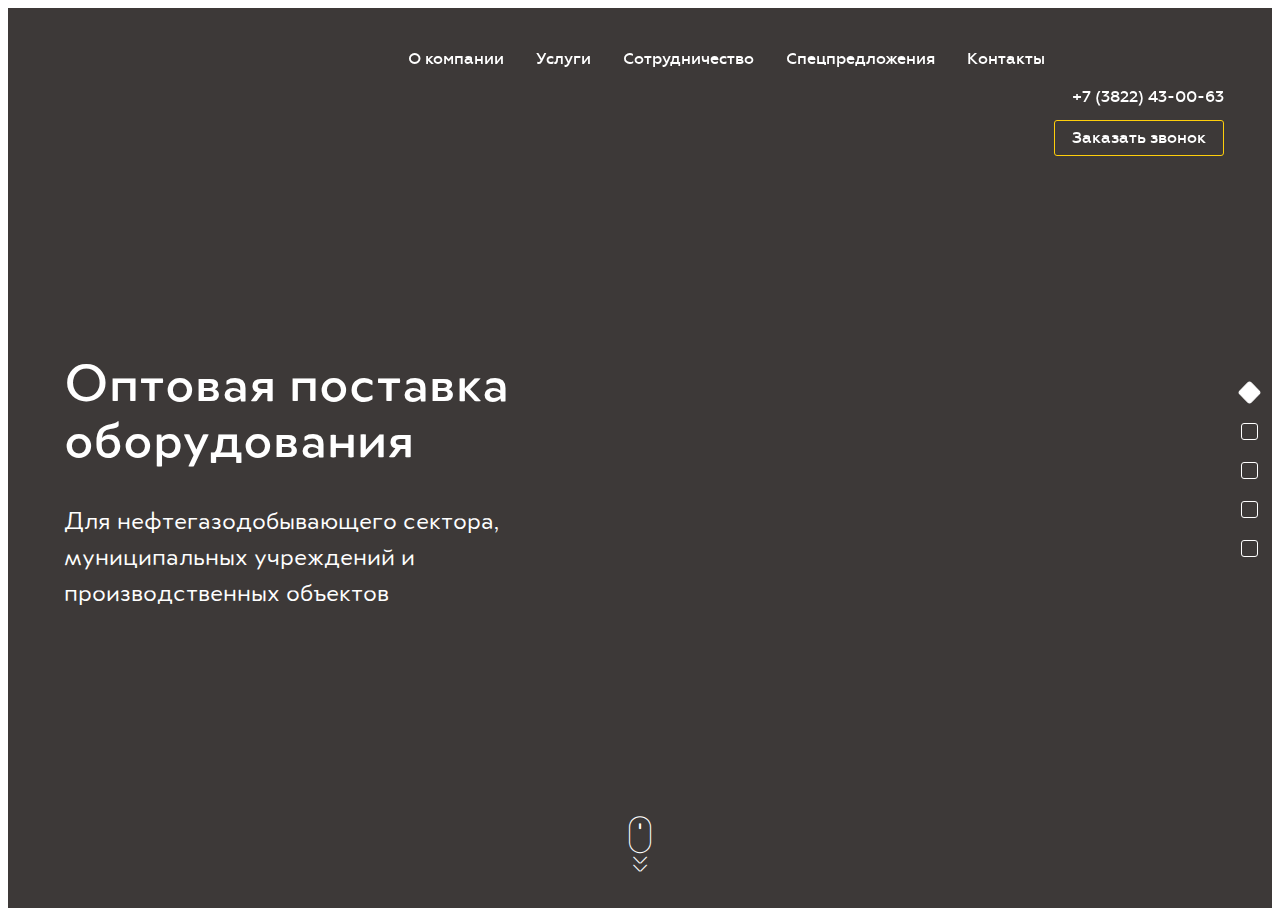
==== commit 77427bce: "123" ====
--- a/index.html
+++ b/index.html
@@ -4,6 +4,7 @@
 	<title>Технотрейд Сибирь</title>
 	<meta name="keywords" content=''>
 	<meta name="description" content=''>
+	<meta name="viewport" content="width=device-width,minimum-scale=1,maximum-scale=1">
 
 	<meta name="format-detection" content="telephone=no">
 
@@ -16,7 +17,6 @@
 
 	<link rel="stylesheet" media="screen and (min-width: 768px) and (max-width: 1200px)" href="css/layout-tablet.css">
 	<link rel="stylesheet" media="screen and (min-width: 240px) and (max-width: 767px)" href="css/layout-mobile.css">
-	<meta name="viewport" content="width=device-width,minimum-scale=1,maximum-scale=1">
 
 	<link rel="icon" type="image/vnd.microsoft.icon" href="favicon.ico">
 </head>
@@ -46,7 +46,14 @@
 					<li><a href="special.html">Спецпредложения</a></li>
 					<li><a href="contacts.html">Контакты</a></li>
 				</ul>
-				<div id="burger-menu" class="burger-menu icon-burger-menu">Меню</div>
+				<div id="burger-menu" class="burger-menu">
+					<div class="burger-top"></div>
+
+					<div class="burger-up"></div>
+					<div class="burger-down"></div>
+
+					<div class="burger-bottom"></div>
+				</div>
 				<div class="b-menu-contacts right">
 					<div><a href="tel:+73822430063">+7 (3822) 43-00-63</a></div>
 					<a href="#b-popup-call" class="fancy b-btn">Заказать звонок</a>
@@ -65,6 +72,13 @@
 						<div class="icon-mouse-arrow"></div>
 					</div>
 				</a>
+
+				<a href="#" onclick="return false;" class="mobile-next-slide">
+					<div class="icon-mouse-arrow">
+						<div class="mobile-next-slide-border"></div>
+					</div>
+				</a>
+
 				<div class="b-block">
 					<div class="b-table">
 						<div class="b-screen-content b-table-cell">
@@ -76,14 +90,19 @@
 			</div>
 			<div class="b-screen b-screen-about" data-id="2" data-hash="#about">
 				<div class="b-screen-back" data-back-full="i/back-2.jpg"></div>
+				<a href="#" onclick="return false;" class="mobile-next-slide">
+					<div class="icon-mouse-arrow">
+						<div class="mobile-next-slide-border"></div>
+					</div>
+				</a>
 				<div class="b-tube init-hide init-fadeIn">
 					<img src="i/tube.png" data-retina="i/tube@2x.png">
 				</div>
 				<div class="b-block">
 					<div class="b-table">
 						<div class="b-screen-content b-table-cell">
-							<h2 class="b-title">Компания «Технотрейд Сибирь»</h2>
-							<h4 class="b-title yellow">– надежный партнер для вашего бизнеса</h4>
+							<h2 class="b-title"><span class="mobile-hide">Компания </span>«Технотрейд&nbsp;Сибирь»</h2>
+							<h4 class="b-title yellow">– надежный партнер для вашего&nbsp;бизнеса</h4>
 							<p>Компания «Технотрейд Сибирь» создана для решения проблем производственных организаций в части оптимизации всей цепочки снабжения, от бюджетирования, анализа рынка, поставки и хранения до гарантийного обслуживания и ведения претензионной работы с производителями</p>
 							<a href="#" class="b-btn icon-arrow-right">Подробнее о компании</a>
 						</div>
@@ -92,6 +111,11 @@
 			</div>
 			<div class="b-screen b-screen-services" data-id="3" data-hash="#services">
 				<div class="b-screen-back" data-back-full="i/back-3.jpg"></div>
+				<a href="#" onclick="return false;" class="mobile-next-slide">
+					<div class="icon-mouse-arrow">
+						<div class="mobile-next-slide-border"></div>
+					</div>
+				</a>
 				<div class="b-block">
 					<div class="b-table">
 						<div class="b-screen-content b-table-cell">
@@ -121,6 +145,11 @@
 			</div>
 			<div class="b-screen b-screen-geography" data-id="4" data-hash="#geography">
 				<div class="b-screen-back " data-back-full="i/back-2.jpg"></div>
+				<a href="#" onclick="return false;" class="mobile-next-slide">
+					<div class="icon-mouse-arrow">
+						<div class="mobile-next-slide-border"></div>
+					</div>
+				</a>
 				<div class="b-block">
 					<div class="b-table">
 						<div class="b-screen-content b-table-cell">
@@ -184,68 +213,105 @@
 			</div>
 			<div class="b-screen b-screen-contacts" data-id="5" data-hash="#contacts">
 				<div class="b-screen-back" data-back-full="i/back-5.jpg"></div>
+				<a href="#" onclick="return false;" class="mobile-prev-slide">
+					<div class="icon-mouse-arrow">
+						<div class="mobile-next-slide-border"></div>
+					</div>
+				</a>
+				<div class="b-block">
+					<div class="b-table">
+						<div class="b-screen-content b-table-cell clearfix">
+							<div id="contacts-tomsk" class="b-contacts-item">
+								<h2 class="b-title">Контакты</h2>
+								<h4>г. Томск, головной офис</h4>
+								<div class="b-contacts-body clearfix">
+									<div class="b-contacts-info">
+										<span class="icon-phone"></span><div class="b-contacts-info-right"><a href="tel:+73822430063">+7 (3822) 43-00-63</a></div>
+									</div>
+									<div class="b-contacts-info">
+										<span class="icon-msg"></span><div class="b-contacts-info-right"><a href="mailto:ttsib@ttsib@mail.ru">ttsib@ttsib.ru</a></div>
+									</div>
+									<div class="b-contacts-info">
+										<span class="icon-map"></span><div class="b-contacts-info-right"><p>634041, РФ, Томская область, г.&nbsp;Томск, пр.&nbsp;Комсомольский&nbsp;70</p></div>
+									</div>
+								</div>
+							</div>
+
+							<div id="contacts-strezhevoi" class="b-contacts-item hide">
+								<h2 class="b-title">Контакты</h2>
+								<h4>г. Стрежевой, головной офис</h4>
+								<div class="b-contacts-body clearfix">
+									<div class="b-contacts-info">
+										<span class="icon-phone"></span><div class="b-contacts-info-right"><a href="tel:+73822430063">+7 (3822) 43-00-63</a></div>
+									</div>
+									<div class="b-contacts-info">
+										<span class="icon-msg"></span><div class="b-contacts-info-right"><a href="mailto:ttsib@ttsib@mail.ru">ttsib@ttsib.ru</a></div>
+									</div>
+									<div class="b-contacts-info">
+										<span class="icon-map"></span><div class="b-contacts-info-right"><p>634041, РФ, Томская область, г.&nbsp;Стрежевой, пр.&nbsp;Комсомольский&nbsp;70</p></div>
+									</div>
+								</div>
+							</div>
+
+							<div id="contacts-krasnoyarsk" class="b-contacts-item hide">
+								<h2 class="b-title">Контакты</h2>
+								<h4>г. Красноярск, головной офис</h4>
+								<div class="b-contacts-body clearfix">
+									<div class="b-contacts-info">
+										<span class="icon-phone"></span><div class="b-contacts-info-right"><a href="tel:+73822430063">+7 (3822) 43-00-63</a></div>
+									</div>
+									<div class="b-contacts-info">
+										<span class="icon-msg"></span><div class="b-contacts-info-right"><a href="mailto:ttsib@ttsib@mail.ru">ttsib@ttsib.ru</a></div>
+									</div>
+									<div class="b-contacts-info">
+										<span class="icon-map"></span><div class="b-contacts-info-right"><p>634041, РФ, Красноярский край, г.&nbsp;Красноярск, пр.&nbsp;Комсомольский&nbsp;70</p></div>
+									</div>
+								</div>
+							</div>
+
+							<div class="b-map-block">
+								<div class="b-map-city">
+									<a href="#" onclick="return false;" class="b-btn b-btn-city active" data-coord-x="55.754407" data-coord-y="37.625151" data-map="map-tomsk" data-contacts="contacts-tomsk">г. Томск</a>
+									<a href="#" onclick="return false;" class="b-btn b-btn-city" data-coord-x="55.755407" data-coord-y="37.625151" data-map="map-strezhevoi" data-contacts="contacts-strezhevoi">г. Стрежевой</a>
+									<a href="#" onclick="return false;" class="b-btn b-btn-city" data-coord-x="55.756407" data-coord-y="37.625151" data-map="map-krasnoyarsk" data-contacts="contacts-krasnoyarsk">г. Красноярск</a>
+								</div>
+								<div id="map-tomsk" class="b-map"></div>
+								<div id="map-strezhevoi" class="b-map hide"></div>
+								<div id="map-krasnoyarsk" class="b-map hide"></div>
+							</div>
+						</div>
+					</div>
+				</div>
+			</div>
+
+			<div class="b-screen b-screen-menu">
+				<div class="b-screen-back" data-back-full="i/back-2.jpg"></div>
 				<div class="b-block">
 					<div class="b-table">
 						<div class="b-screen-content b-table-cell">
-							<div class="clearfix">
-								<div id="contacts-tomsk" class="b-contacts-item">
-									<h2 class="b-title">Контакты</h2>
-									<h4>г. Томск, головной офис</h4>
-									<div class="b-contacts-body">
-										<div class="b-contacts-info">
-											<span class="icon-phone"></span><div class="b-contacts-info-right"><a href="tel:+73822430063">+7 (3822) 43-00-63</a></div>
-										</div>
-										<div class="b-contacts-info">
-											<span class="icon-msg"></span><div class="b-contacts-info-right"><a href="mailto:ttsib@ttsib@mail.ru">ttsib@ttsib.ru</a></div>
-										</div>
-										<div class="b-contacts-info">
-											<span class="icon-map"></span><div class="b-contacts-info-right"><p>634041, РФ, Томская область, г.&nbsp;Томск, пр.&nbsp;Комсомольский&nbsp;70</p></div>
-										</div>
-									</div>
-								</div>
-
-								<div id="contacts-strezhevoi" class="b-contacts-item hide">
-									<h2 class="b-title">Контакты</h2>
-									<h4>г. Стрежевой, головной офис</h4>
-									<div class="b-contacts-body">
-										<div class="b-contacts-info">
-											<span class="icon-phone"></span><div class="b-contacts-info-right"><a href="tel:+73822430063">+7 (3822) 43-00-63</a></div>
-										</div>
-										<div class="b-contacts-info">
-											<span class="icon-msg"></span><div class="b-contacts-info-right"><a href="mailto:ttsib@ttsib@mail.ru">ttsib@ttsib.ru</a></div>
-										</div>
-										<div class="b-contacts-info">
-											<span class="icon-map"></span><div class="b-contacts-info-right"><p>634041, РФ, Томская область, г.&nbsp;Стрежевой, пр.&nbsp;Комсомольский&nbsp;70</p></div>
-										</div>
-									</div>
-								</div>
-
-								<div id="contacts-krasnoyarsk" class="b-contacts-item hide">
-									<h2 class="b-title">Контакты</h2>
-									<h4>г. Красноярск, головной офис</h4>
-									<div class="b-contacts-body">
-										<div class="b-contacts-info">
-											<span class="icon-phone"></span><div class="b-contacts-info-right"><a href="tel:+73822430063">+7 (3822) 43-00-63</a></div>
-										</div>
-										<div class="b-contacts-info">
-											<span class="icon-msg"></span><div class="b-contacts-info-right"><a href="mailto:ttsib@ttsib@mail.ru">ttsib@ttsib.ru</a></div>
-										</div>
-										<div class="b-contacts-info">
-											<span class="icon-map"></span><div class="b-contacts-info-right"><p>634041, РФ, Красноярский край, г.&nbsp;Красноярск, пр.&nbsp;Комсомольский&nbsp;70</p></div>
-										</div>
-									</div>
-								</div>
-
-								<div class="b-map-block">
-									<div class="b-map-city">
-										<a href="#" onclick="return false;" class="b-btn b-btn-city active" data-coord-x="55.754407" data-coord-y="37.625151" data-map="map-tomsk" data-contacts="contacts-tomsk">г. Томск</a>
-										<a href="#" onclick="return false;" class="b-btn b-btn-city" data-coord-x="55.755407" data-coord-y="37.625151" data-map="map-strezhevoi" data-contacts="contacts-strezhevoi">г. Стрежевой</a>
-										<a href="#" onclick="return false;" class="b-btn b-btn-city" data-coord-x="55.756407" data-coord-y="37.625151" data-map="map-krasnoyarsk" data-contacts="contacts-krasnoyarsk">г. Красноярск</a>
-									</div>
-									<div id="map-tomsk" class="b-map"></div>
-									<div id="map-strezhevoi" class="b-map hide"></div>
-									<div id="map-krasnoyarsk" class="b-map hide"></div>
-								</div>
+							<div class="mobile-menu-contacts">
+								<div class="menu-phone">
+									<span class="icon-phone"></span><a href="tel:+73822430063">+7 (3822) 43-00-63</a>
+								</div>
+								<div class="menu-email">
+									<span class="icon-msg"></span><a href="mailto:ttsib@ttsib@mail.ru">ttsib@ttsib.ru</a>
+								</div>
+							</div>
+							<h2 class="b-title">Меню</h2>
+							<ul>
+								<li><a href="about.html">О компании</a></li>
+								<li><a href="services.html">Услуги</a></li>
+								<li><a href="cooperation.html">Сотрудничество</a></li>
+								<li><a href="special.html">Спецпредложения</a></li>
+								<li><a href="contacts.html">Контакты</a></li>
+							</ul>
+							<a href="#b-popup-call" class="fancy b-btn">Заказать звонок</a>
+							<div class="menu-footer">
+								<div class="menu-footer-up">
+									<p>© 2017 ООО «Технотрейд&nbsp;Сибирь»</p>
+									<a href="#" class="policy">Политика конфиденциальности</a>
+								</div>
+								<div class="b-redder"><p>Разработка сайта:<p><a href="http://redder.pro/" target="_blank"></a></div>
 							</div>
 						</div>
 					</div>
@@ -307,12 +373,12 @@
 		</div>
 
 		<div class="b-thanks b-popup" id="b-popup-success" data-back="i/popup-back.jpg">
-			<h2>Спасибо за заявку!</h2>
+			<h2 class="b-title">Спасибо за заявку!</h2>
 			<h4>Мы уже получили Ваше обращение,<br>наш менеджер свяжется с Вами в ближайшее время.</h4>
 			<a href="#" class="b-btn icon-arrow-right" onclick="$.fancybox.close(); return false;">Закрыть</a>
 		</div>
 		<div class="b-thanks b-popup" id="b-popup-error" data-back="i/popup-back.jpg">
-			<h2>Ошибка отправки!</h2>
+			<h2 class="b-title">Ошибка отправки!</h2>
 			<h4>Приносим свои извинения. Пожалуйста, попробуйте отправить Вашу заявку позже.</h4>
 			<a href="#" class="b-btn icon-arrow-right" onclick="$.fancybox.close(); return false;">Закрыть</a>
 		</div>
@@ -334,7 +400,8 @@
 	<script type="text/javascript" src="js/device.js"></script>
 	<script type="text/javascript" src="js/KitSend.js"></script>
 	<!--<script type="text/javascript" src="js/jquery.fullPage.js"></script>-->
-	<script type="text/javascript" src="js/slideout.min.js"></script>
+	<script type="text/javascript" src="js/fastclick.js"></script>
+	<!--<script type="text/javascript" src="js/slideout.min.js"></script>-->
 	<script type="text/javascript" src="js/main.js"></script>
 </body>
 </html>--- a/css/layout.css
+++ b/css/layout.css
@@ -121,7 +121,7 @@
 	text-decoration: underline;
 }
 .yellow{
-	color: #fece0b;
+	color: #fece0b !important;
 }
 
 .left{
@@ -283,9 +283,9 @@
     vertical-align: middle;
 }
 .icon-burger-menu:before{
-    content: '\e903';
-    font-size: 28px;
-    color: #fece0b;
+    content: '\e909';
+    font-size: 27px;
+    color: #FFF;
     vertical-align: middle;
 }
 
@@ -326,7 +326,7 @@
 	.mobile-menu ul{
 		padding: 0 15px;
 	}
-		.mobile-menu h2,
+		.mobile-menu h2.b-title,
 		.mobile-menu ul li a{
 			color: #3b3636;
 		}
@@ -654,6 +654,106 @@
 	padding-top: 50px;
 }
 
+.b-screen-menu{
+
+}
+
+	.b-screen-menu .b-screen-content{
+		padding-top: 8px;
+	}
+
+	.mobile-menu-contacts{
+		position: absolute;
+		top: 96px;
+	}
+
+	.b-screen-menu h2.b-title{
+		font-size: 28px;
+		line-height: 36px;
+		margin-bottom: 12px;
+	}
+
+	/*.b-screen-menu .b-table{
+		padding: 110px 0;
+	}*/
+
+	.b-screen-menu ul{
+
+	}
+
+		.b-screen-menu ul li{
+			font-size: 20px;
+			line-height: 26px;
+			margin-bottom: 12px;
+		}
+
+		.b-screen-menu ul li:last-child{
+			margin-bottom: 0;
+		}
+
+	.menu-footer{
+		width: 100%;
+		position: absolute;
+		bottom: 0;
+		font-size: 16px;
+		line-height: 24px;
+		color: rgba(255,255,255,0.5);
+	}
+
+		.menu-footer-up{
+			border-bottom: 2px solid rgba(151,151,151,0.3);
+		}
+
+			.menu-footer-up .policy{
+				font-size: 16px;
+				color: rgba(255,255,255,0.5);
+				text-decoration: underline;
+				display: inline-block;
+				margin-bottom: 18px;
+			}
+
+			.menu-phone, .menu-email{
+				font-size: 16px;
+				display: inline-block;
+			}
+			.menu-phone{
+				margin-right: 16px;
+			}
+
+			.menu-phone *[class^="icon-"], .menu-email *[class^="icon-"]{
+				margin-right: 10px;
+			}
+
+			.menu-phone a, .menu-email a{
+				display: inline-block;
+				vertical-align: top;
+			}
+
+			.menu-phone a{
+				padding-top: 2px;
+			}
+
+			.menu-email a{
+				padding-top: 3px;
+			}
+
+		.b-screen.b-screen-menu .b-btn{
+			margin-top: 16px;
+		}
+
+		.menu-footer .b-redder{
+			padding: 14px 0 8px;
+		}
+
+			.menu-footer .b-redder p{
+				line-height: 12px;
+			}
+
+			.menu-footer .b-redder a{
+				width: 92px;
+				height: 16px;
+			}
+
 .b-mouse{
 	text-align: center;
 	width: 22px;
@@ -667,6 +767,54 @@
 
 	}
 
+.mobile-next-slide,
+.mobile-prev-slide{
+	text-align: center;
+	width: 43px;
+	height: 43px;
+	position: absolute;
+	left: calc(50% - 22px);
+	bottom: 18px;
+	z-index: 10;
+}
+
+.mobile-next-slide,
+.mobile-prev-slide{
+	display: none;
+}
+
+	.mobile-next-slide .icon-mouse-arrow,
+	.mobile-prev-slide .icon-mouse-arrow{
+		padding-top: 18px;
+	}
+
+	.mobile-prev-slide .icon-mouse-arrow{
+		padding-right: 1px;
+	}
+
+	.mobile-prev-slide{
+		-webkit-transform: rotate(180deg);
+		-moz-transform: rotate(180deg);
+		-ms-transform: rotate(180deg);
+		-o-transform: rotate(180deg);
+		transform: rotate(180deg);
+	}
+
+	.mobile-next-slide-border{
+		position: absolute;
+	    top: 5px;
+	    left: 5px;
+	    width: 32px;
+	    height: 32px;
+	    border-radius: 3px;
+	    border: 1px solid #FFF;
+	    -webkit-transform: rotate(45deg);
+		-moz-transform: rotate(45deg);
+		-ms-transform: rotate(45deg);
+		-o-transform: rotate(45deg);
+		transform: rotate(45deg);
+	}
+
 @-webkit-keyframes mouse-first-move {
 	0% {
 		-webkit-transform: translateY(0);
@@ -787,14 +935,14 @@
 	}
 }
 
-.icon-mouse-arrow:first-child{
+.b-mouse .icon-mouse-arrow:first-child{
 	animation: mouse-first-move 1s ease-in-out infinite;
 	-moz-animation: mouse-first-move 1s ease-in-out infinite;
 	-webkit-animation: mouse-first-move 1s ease-in-out infinite;
  	-o-animation: mouse-first-move 1s ease-in-out infinite;
 }
 
-.icon-mouse-arrow:last-child{
+.b-mouse .icon-mouse-arrow:last-child{
 	animation: mouse-second-move 1s ease-in-out infinite;
 	-moz-animation: mouse-second-move 1s ease-in-out infinite;
 	-webkit-animation: mouse-second-move 1s ease-in-out infinite;
@@ -820,6 +968,10 @@
 	}
 
 	.burger-menu {
+		position: relative;
+		width: 30px;
+		height: 26px;
+		margin-top: 14px;
 	    float: right;
 	    cursor: pointer;
 	}
@@ -828,6 +980,148 @@
 		display: none;
 	}
 
+		.burger-menu div{
+			position: absolute;
+			width: 100%;
+			height: 2px;
+			background-color: #FFF;
+			border-radius: 1px;
+		}
+
+		.burger-top{
+			top: 0;
+		}
+
+		.burger-bottom{
+			bottom: 0;
+		}
+
+		.burger-up{
+			top: 8px;
+		}
+
+		.burger-down{
+			top: 16px;
+		}
+
+		@keyframes burger-up-move {
+			0% {
+				top: 8px;
+				left: 0;
+				width: 100%;
+			}
+			100%{
+				top: 12px;
+				left: 8px;
+				width: 14px;
+			}
+		}
+
+		@keyframes burger-up-rotate {
+			100%{
+				transform: rotate(45deg)
+			}
+		}
+
+		@keyframes burger-down-move {
+			0% {
+				top: 16px;
+				left: 0;
+				width: 100%;
+			}
+			100%{
+				top: 12px;
+				left: 8px;
+				width: 14px;
+			}
+		}
+
+		@keyframes burger-down-rotate {
+			100%{
+				transform: rotate(-45deg)
+			}
+		}
+
+		@keyframes burger-up-move-back {
+			0% {
+				top: 12px;
+				left: 8px;
+				width: 14px;
+			}
+			100%{
+				top: 8px;
+				left: 0;
+				width: 100%;
+			}
+		}
+
+		@keyframes burger-up-rotate-back {
+			0% {
+				transform: rotate(45deg)
+			}
+			100%{
+				transform: rotate(0)
+			}
+		}
+
+		@keyframes burger-down-move-back {
+			0% {
+				top: 12px;
+				left: 8px;
+				width: 14px;
+			}
+			100%{
+				top: 16px;
+				left: 0;
+				width: 100%;
+			}
+		}
+
+		@keyframes burger-down-rotate-back {
+			0% {
+				transform: rotate(-45deg)
+			}
+			100%{
+				transform: rotate(0)
+			}
+		}
+
+		.burger-menu.open .burger-up{
+			-webkit-animation: burger-up-move 150ms ease-in both, burger-up-rotate 150ms 150ms ease-out both;
+			   -moz-animation: burger-up-move 150ms ease-in both, burger-up-rotate 150ms 150ms ease-out both;
+			    -ms-animation: burger-up-move 150ms ease-in both, burger-up-rotate 150ms 150ms ease-out both;
+			   	 -o-animation: burger-up-move 150ms ease-in both, burger-up-rotate 150ms 150ms ease-out both;
+					animation: burger-up-move 150ms ease-in both, burger-up-rotate 150ms 150ms ease-out both;
+		}
+
+		.burger-menu.open .burger-down{
+			-webkit-animation: burger-down-move 150ms ease-in both, burger-down-rotate 150ms 150ms ease-out both;
+			   -moz-animation: burger-down-move 150ms ease-in both, burger-down-rotate 150ms 150ms ease-out both;
+			    -ms-animation: burger-down-move 150ms ease-in both, burger-down-rotate 150ms 150ms ease-out both;
+			   	 -o-animation: burger-down-move 150ms ease-in both, burger-down-rotate 150ms 150ms ease-out both;
+					animation: burger-down-move 150ms ease-in both, burger-down-rotate 150ms 150ms ease-out both;
+		}
+
+		.burger-menu.close .burger-up{
+			-webkit-animation: burger-up-rotate-back 150ms ease-in both, burger-up-move-back 150ms 150ms ease-out both;
+			   -moz-animation: burger-up-rotate-back 150ms ease-in both, burger-up-move-back 150ms 150ms ease-out both;
+			    -ms-animation: burger-up-rotate-back 150ms ease-in both, burger-up-move-back 150ms 150ms ease-out both;
+			   	 -o-animation: burger-up-rotate-back 150ms ease-in both, burger-up-move-back 150ms 150ms ease-out both;
+					animation: burger-up-rotate-back 150ms ease-in both, burger-up-move-back 150ms 150ms ease-out both;
+		}
+
+		.burger-menu.close .burger-down{
+			-webkit-animation: burger-down-rotate-back 150ms ease-in both, burger-down-move-back 150ms 150ms ease-out both;
+			   -moz-animation: burger-down-rotate-back 150ms ease-in both, burger-down-move-back 150ms 150ms ease-out both;
+			    -ms-animation: burger-down-rotate-back 150ms ease-in both, burger-down-move-back 150ms 150ms ease-out both;
+			   	 -o-animation: burger-down-rotate-back 150ms ease-in both, burger-down-move-back 150ms 150ms ease-out both;
+					animation: burger-down-rotate-back 150ms ease-in both, burger-down-move-back 150ms 150ms ease-out both;
+		}
+
+	.b-menu-cont{
+		display: inline-block;
+		vertical-align: top;
+	}
 	.b-menu{
 		display: inline-block;
 		vertical-align: top;
@@ -852,13 +1146,18 @@
 			display: inline-block;
 		}
 
-		.b-menu-contacts .b-btn{
+		.b-menu-contacts .b-btn,
+		.b-screen-menu .b-btn{
 			padding: 7px 17px;
 			margin-top: 14px;
 		}
 
 .b-screen .b-btn{
 	margin-top: 44px;
+}
+
+.b-screen-menu .b-btn{
+	margin-top: 0;
 }
 
 .b-screen-head .b-table{
@@ -898,11 +1197,12 @@
 
 .services-list{
 	width: calc(100% - 45px);
-	margin-top: 50px;
+	margin-top: 62px;
 }
 	.services-item{
-		float: left;
-		width: calc(100%/4 - 18px);
+		display: inline-block;
+		vertical-align: top;
+		width: calc(100%/4 - 22px);
 		margin-right: 24px;
 	}
 
@@ -1035,6 +1335,9 @@
 		.b-contacts-info{
 			margin-bottom: 16px;
 		}
+		.b-contacts-info:last-child{
+			margin-bottom: 0;
+		}
 			.b-contacts-info p{
 				display: inline-block;
 			}
@@ -1072,7 +1375,10 @@
 /*---------Контакты---------*/
 
 .b-header{
-	background-color: #444;
+    background-position: 50% 50%;
+    background-repeat: no-repeat;
+    background-size: cover;
+    background-image: url(../i/back-inner.jpg);
 }
 
 	.b-header-title{
@@ -1152,6 +1458,10 @@
 	font-size: 28px;
 }
 
+.b-content .b-contacts .b-map-block{
+	width: calc(100% - 390px);
+}
+
 .b-content .b-map{
 	-webkit-box-shadow: 0px 8px 30px 4px rgba(200, 200, 200, 1);
 	-moz-box-shadow:    0px 8px 30px 4px rgba(200, 200, 200, 1);
@@ -1223,9 +1533,14 @@
 		padding: 32px 0;
 	}
 
-		.b-footer .b-menu{
-			float: right;
-		}
+		.b-footer .burger-menu{
+			display: none;
+		}
+			.b-footer-menu-cont{
+				display: inline-block;
+				vertical-align: top;
+				float: right;
+			}
 
 			.b-footer-menu{
 				margin-left: 0;
@@ -1321,6 +1636,7 @@
 	.b-popup .b-btn{
 		float: right;
 		width: calc(50% - 12px);
+		min-width: 180px;
 		padding: 16px 24px 14px;
 		margin-top: 32px;
 	}
@@ -1410,7 +1726,7 @@
     left: calc(50% + 553px);
     position: fixed;
     z-index: 100;
-    margin-top: -94px;
+    margin-top: -92px;
     top: 50%;
 }
 
@@ -1474,35 +1790,7 @@
 				background-color: #FFF;
 			}
 
-			#slider-nav ul li:hover a span{
-			    width: 15px;
-			    height: 15px;
-				margin: 3px 0 0 8px;
-			    -webkit-transform: rotate(45deg);
-	   			-moz-transform: rotate(45deg);
-	    		-ms-transform: rotate(45deg);
-	    		-o-transform: rotate(45deg);
-	    		transform: rotate(45deg);
-	    		border: 1px solid #fece0b;
-			}
-
-			#slider-nav ul li:hover .screen-bubbles-item{
-				opacity: 1;
-				visibility: visible;
-				-webkit-transform: translateX(-10px);
-			    -moz-transform: translateX(-10px);
-			    -ms-transform: translateX(-10px);
-			    -o-transform: translateX(-10px);
-			    transform: translateX(-10px);
-			}
-
-			#slider-nav ul li:hover a.active span{
-			    width: 15px;
-			    height: 15px;
-				margin: 3px 0 0 8px;
-			    border-radius: 3px;
-	    		border: 1px solid transparent;
-			}
+			
 
 /*-------slideout.js-------*/
 
@@ -1572,12 +1860,16 @@
 
 @media screen and (max-width: 1200px){
 	
-	.b-menu.b-top-menu{
+	.b-menu.b-top-menu, .b-menu-contacts{
 		display: none;
 	}
 
 	.burger-menu{
 		display: inline-block;
+	}
+
+	.b-tube{
+		display: none;
 	}
 
 	#slider-nav{
@@ -1585,4 +1877,60 @@
 	    left: auto;
 	}
 
+}
+
+@media screen and (max-width: 940px){
+
+	.b-footer-menu{
+		display: none;
+	}
+	.b-footer .burger-menu{
+		display: block;
+	}
+
+}
+
+@media screen and (max-width: 768px){
+
+	.b-mouse{
+		display: none;
+	}
+
+	.mobile-next-slide,
+	.mobile-prev-slide{
+		display: block;
+	}
+
+}
+
+@media screen and (min-width: 767px){
+	#slider-nav:not(.bubble-close) ul li:hover a span{
+	    width: 15px;
+	    height: 15px;
+		margin: 3px 0 0 8px;
+	    -webkit-transform: rotate(45deg);
+		-moz-transform: rotate(45deg);
+		-ms-transform: rotate(45deg);
+		-o-transform: rotate(45deg);
+		transform: rotate(45deg);
+		border: 1px solid #fece0b;
+	}
+
+	#slider-nav:not(.bubble-close) ul li:hover .screen-bubbles-item{
+		opacity: 1;
+		visibility: visible;
+		-webkit-transform: translateX(-10px);
+	    -moz-transform: translateX(-10px);
+	    -ms-transform: translateX(-10px);
+	    -o-transform: translateX(-10px);
+	    transform: translateX(-10px);
+	}
+
+	#slider-nav:not(.bubble-close) ul li:hover a.active span{
+	    width: 15px;
+	    height: 15px;
+		margin: 3px 0 0 8px;
+	    border-radius: 3px;
+		border: 1px solid transparent;
+	}
 }--- a/css/layout-tablet.css
+++ b/css/layout-tablet.css
@@ -85,6 +85,10 @@
 
 @media screen and (max-width: 1024px){
 
+	.b-screen-menu .b-screen-back{
+		background-position: 3% 50%;
+	}
+
 	.b-requisites .b-btn-download {
 	    position: static;
 	    top: auto;
--- a/css/layout-mobile.css
+++ b/css/layout-mobile.css
@@ -75,6 +75,22 @@
 
 /*-----------------------*/
 
+.mobile-hide{
+	display: none;
+}
+
+.b-screen-head .b-screen-content,
+.b-screen-about .b-screen-content,
+.b-screen-services .b-screen-content,
+.b-screen-geography .b-screen-content,
+.b-screen-contacts .b-screen-content{
+	padding-top: 0;
+}
+
+.b-screen-menu .b-screen-back{
+	background-position: 3% 50%;
+}
+
 .b-requisites .b-btn-download {
     position: static;
     top: auto;
@@ -103,17 +119,133 @@
     margin-right: 24px;
 }
 
+.dot-yellow{
+	width: 8px;
+	height: 8px;
+	margin-left: -4px;
+	margin-top: -4px;
+}
+
+.dot-white{
+	width: 6px;
+	height: 6px;
+	margin-left: -3px;
+	margin-top: -3px;
+}
+
+.dot-white-small{
+	width: 3px;
+	height: 3px;
+	margin-left: -1px;
+	margin-top: -1px;
+}
+
+.services-list {
+    margin-top: 34px;
+}
+
+.services-item{
+	width: calc(100%/2 - 18px);
+    margin-bottom: 24px;
+    margin-bottom: 24px;
+}
+
+.services-item:nth-child(2n){
+	margin-right: 0;
+}
+
+.services-item:last-child,
+.services-item:nth-last-child(2){
+	margin-bottom: 0;
+}
+
+.services-item:last-child{
+    margin-bottom: 0;
+}
+
+	.services-item img{
+		width: 72px;
+	}
+
+	.services-item p {
+	    font-size: 20px;
+	    line-height: 24px;
+	    margin-top: 12px;
+	}
+
+.b-map{
+	display: none;
+}
+
+.b-contacts-item{
+	float: none;
+	width: 100%;
+}
+
+.b-map-block {
+	float: none;
+    width: 100%;
+}
+
+.b-map-city{
+	width: 116%;
+}
+
+.b-map-city .b-btn-city {
+    margin-top: 32px;
+    margin-right: 0;
+    border: 0;
+    font-family: 'Merel-Regular';
+    padding: 5px 12px 9px;
+}
+
+.b-contacts-body{
+	font-size: 16px;
+	line-height: 24px;
+}
+
 @media screen and (max-width: 640px){
+
+	.b-geography-legend{
+		text-align: left;
+		margin-top: 35px;
+	}
 
 	.legend-item {
 		display: block;
-	    margin-bottom: 6px;
+	    margin-bottom: 12px;
 	    margin-right: 0;
 	}
 
+	.b-screen-about .b-screen-content p{
+		width: 100%;
+		margin-top: 16px;
+	}
+
+	.b-screen .b-btn{
+		margin-top: 24px;
+	}
+
 }
 
 @media screen and (max-width: 580px){
+
+	h1.b-title{
+		font-size: 32px;
+		line-height: 36px;
+		margin-bottom: 24px;
+	}
+
+	h2.b-title{
+		font-size: 28px;
+		line-height: 36px;
+		margin-bottom: 6px;
+	}
+
+	.b-screen h4{
+		font-size: 18px;
+		line-height: 24px;
+	}
 
 	.b-posts-item {
 	    width: 100%;
@@ -125,9 +257,40 @@
 		margin-left: 0;
 	}
 
+	.b-popup form .wrap-input{
+		width: 100%;
+		margin-right: 0;
+		margin-bottom: 15px;
+	}
+
+	.b-popup form .wrap-input:last-of-type{
+		margin-bottom: 0;
+	}
+
+	.b-screen-head .b-screen-content{
+		padding-top: 0;
+	}
+
+	.b-screen-head .b-screen-content p{
+		width: 100%;
+		font-size: 16px;
+		line-height: 24px;
+		margin-top: 0;
+	}
+
+	.b-screen-about .b-screen-content p{
+		font-size: 16px;
+		line-height: 24px;
+	}
+
 }
 
 @media screen and (max-width: 475px){
+
+	.b-logo{
+		width: 230px;
+    	height: 51px;
+	}
 
 	.b-requisites-item{
 		padding-top: 12px;
@@ -143,4 +306,81 @@
 			margin-top: 8px;
 		}
 
+	.b-popup{
+		padding: 14px 24px 24px;
+	}
+
+	.b-popup h2.b-title{
+		padding-right: 40px;
+	}
+
+	.b-screen .b-table{
+		width: calc(100% - 34px);
+	}
+
+	.dot-yellow{
+		width: 5px;
+		height: 5px;
+		margin-left: -2px;
+		margin-top: -2px;
+	}
+
+	.dot-white{
+		width: 4px;
+		height: 4px;
+		margin-left: -2px;
+		margin-top: -2px;
+	}
+
+	.dot-white-small{
+		width: 2px;
+		height: 2px;
+		margin-left: -1px;
+		margin-top: -1px;
+	}
+
+	.services-list {
+	    width: 100%;
+	    margin-top: 12px;
+	}
+
+	.services-item{
+		display: inline-block;
+	    width: 100%;
+	    margin-right: 0;
+	    margin-bottom: 16px;
+	}
+
+	.services-item:last-child,
+	.services-item:nth-last-child(2){
+		margin-bottom: 16px;
+	}
+
+	.services-item:last-child{
+	    margin-bottom: 0;
+	}
+
+		.services-item img{
+			display: inline-block;
+			width: 48px;
+			margin-right: 24px;
+		}
+
+		.services-item p {
+			width: calc(100% - 80px);
+	   	 	vertical-align: top;
+			display: inline-block;
+		    font-size: 18px;
+		    line-height: 24px;
+		    margin-top: 0;
+		}
+
+}
+
+@media screen and (max-width: 385px){
+
+	.b-popup .b-btn{
+		width: 100%;
+	}
+
 }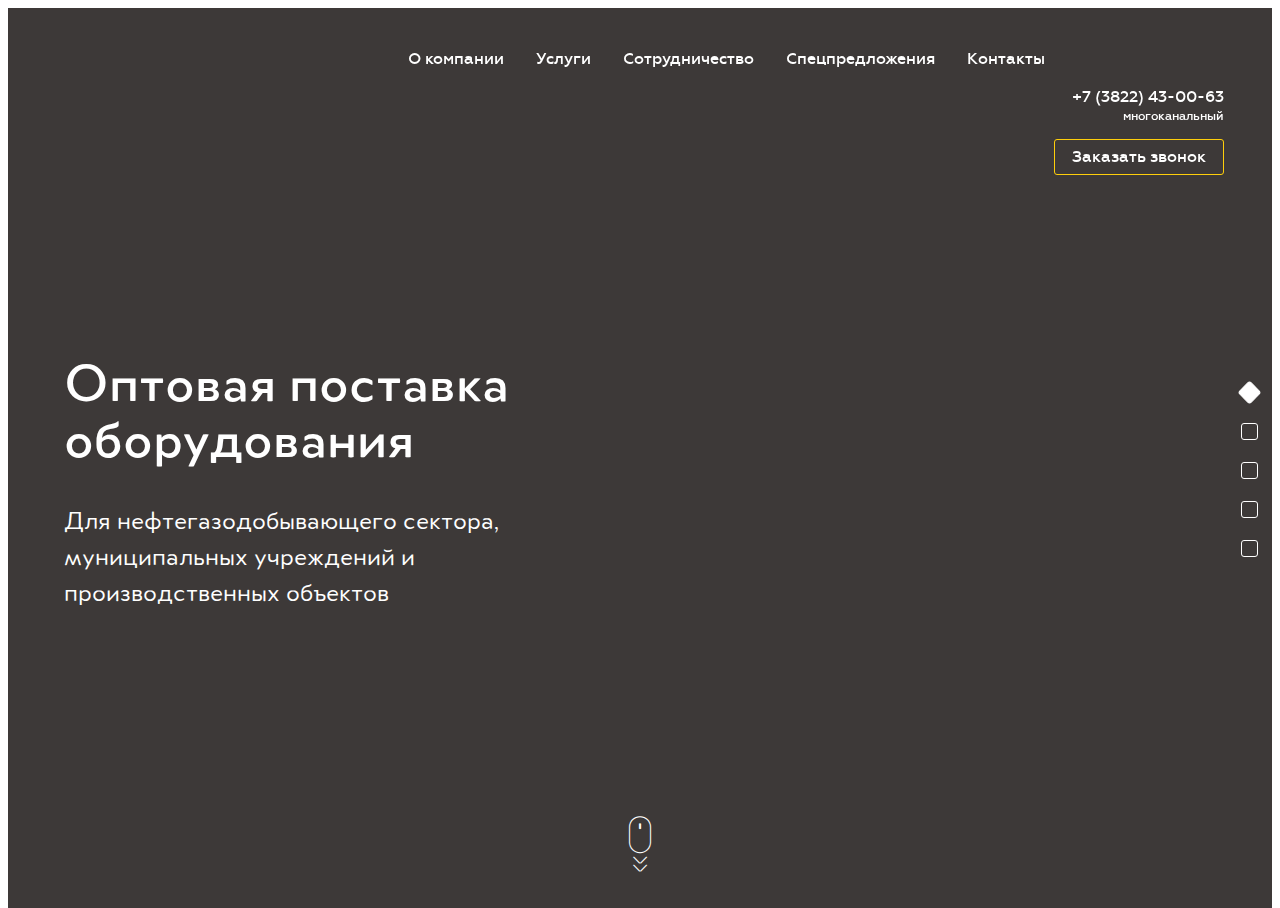
==== commit a09287aa: "123" ====
--- a/index.html
+++ b/index.html
@@ -55,7 +55,21 @@
 					<div class="burger-bottom"></div>
 				</div>
 				<div class="b-menu-contacts right">
-					<div><a href="tel:+73822430063">+7 (3822) 43-00-63</a></div>
+					<div>
+						<a href="tel:+73822430063">+7 (3822) 43-00-63</a><br>
+						<span>многоканальный</span>
+						<ul>
+							<li>
+								<a href="tel:+73822430063">+7 (3822) 43-00-63</a>
+							</li>
+							<li>
+								<a href="tel:+73822112333">+7 (3822) 11-23-33</a>
+							</li>
+							<li>
+								<a href="tel:+73822430063">+7 (3822) 43-00-63</a>
+							</li>
+						</ul>
+					</div>
 					<a href="#b-popup-call" class="fancy b-btn">Заказать звонок</a>
 				</div>
 			</div>
@@ -104,7 +118,6 @@
 							<h2 class="b-title"><span class="mobile-hide">Компания </span>«Технотрейд&nbsp;Сибирь»</h2>
 							<h4 class="b-title yellow">– надежный партнер для вашего&nbsp;бизнеса</h4>
 							<p>Компания «Технотрейд Сибирь» создана для решения проблем производственных организаций в части оптимизации всей цепочки снабжения, от бюджетирования, анализа рынка, поставки и хранения до гарантийного обслуживания и ведения претензионной работы с производителями</p>
-							<a href="#" class="b-btn icon-arrow-right">Подробнее о компании</a>
 						</div>
 					</div>
 				</div>
@@ -123,22 +136,33 @@
 							<div class="services-list">
 								<div class="services-item">
 									<img src="i/service-1.svg">
-									<p>Аутсорсинг складского хозяйства</p>
+									<h3>Снабжение</h3>
+									<ul>
+										<li><a href="#">Оптовая поставка</a></li>
+										<li><a href="#">Комплексное обеспечение</a></li>
+										<li><a href="#">«Склад-магазин»</a></li>
+									</ul>
 								</div>
 								<div class="services-item">
 									<img src="i/service-2.svg">
-									<p>Аудит предстоящих закупок</p>
+									<h3>Аудит</h3>
+									<ul>
+										<li><a href="#">Аудит закупок/мониторинг цен</a></li>
+										<li><a href="#">Аудит складских запасов</a></li>
+										<li><a href="#">Инвентаризация</a></li>
+									</ul>
 								</div>
 								<div class="services-item">
 									<img src="i/service-3.svg">
-									<p>Комплексные поставки оборудования</p>
-								</div>
-								<div class="services-item">
-									<img src="i/service-4.svg">
-									<p>Аутсорсинг снабжения и инвентаризация</p>
-								</div>
-							</div>
-							<a href="#" class="b-btn icon-arrow-right">Полный список услуг</a>
+									<h3>Аутсорсинг</h3>
+									<ul>
+										<li><a href="#">Аутсорсинг складского хозяйства</a></li>
+										<li><a href="#">Аутсорсинг закупок</a></li>
+										<li><a href="#">Управление остаткам</a></li>
+									</ul>
+								</div>
+							</div>
+							<!-- <a href="#" class="b-btn icon-arrow-right">Полный список услуг</a> -->
 						</div>
 					</div>
 				</div>
@@ -157,50 +181,17 @@
 							<div class="b b-geography-map">
 								<img src="i/map.svg">
 
-								<div class="dot-white" style="top:30%; left:22.5%;"></div>
-								<div class="dot-white" style="top:43.7%; left:22.5%;"></div>
-								<div class="dot-white-small" style="top:50%; left:27.7%;"></div>
-								<div class="dot-white" style="top:52.5%; left:27.7%;"></div>
-								<div class="dot-white" style="top:37%; left:28.4%;"></div>
-								<div class="dot-white" style="top:39%; left:31.7%;"></div>
-								<div class="dot-white" style="top:61.8%; left:32%;"></div>
-								<div class="dot-white-small" style="top:49%; left:34.7%;"></div>
-								<div class="dot-white" style="top:61.5%; left:35.3%;"></div>
-								<div class="dot-white-small" style="top:49%; left:37.5%;"></div>
-								<div class="dot-white" style="top:59.5%; left:38.7%;"></div>
-								<div class="dot-white-small" style="top:61.3%; left:38.5%;"></div>
-								<div class="dot-white-small" style="top:65.2%; left:37.5%;"></div>
-								<div class="dot-white-small" style="top:46%; left:40.7%;"></div>
-								<div class="dot-white" style="top:54%; left:42%;"></div>
-								<div class="dot-white" style="top:69.5%; left:44.8%;"></div>
-								<div class="dot-white-small" style="top:44.7%; left:47.7%;"></div>
-								<div class="dot-white" style="top:23.5%; left:52.5%;"></div>
-								<div class="dot-white" style="top:75%; left:52.3%;"></div>
-								<div class="dot-white-small" style="top:55%; left:54.3%;"></div>
-								<div class="dot-white-small" style="top:71%; left:53.3%;"></div>
-								<div class="dot-white-small" style="top:77%; left:53%;"></div>
-								<div class="dot-white-small" style="top:22%; left:55%;"></div>
-								<div class="dot-white" style="top:59.7%; left:58.2%;"></div>
-								<div class="dot-white-small" style="top:46%; left:60.2%;"></div>
-								<div class="dot-white-small" style="top:76.4%; left:62.4%;"></div>
-								<div class="dot-white" style="top:73.7%; left:62.2%;"></div>
-								<div class="dot-white" style="top:57%; left:62.2%;"></div>
-								<div class="dot-white-small" style="top:73.4%; left:68.4%;"></div>
-								<div class="dot-white" style="top:65%; left:69%;"></div>
-								<div class="dot-white-small" style="top:66.4%; left:71.5%;"></div>
-								<div class="dot-white" style="top:72%; left:72.4%;"></div>
-								<div class="dot-white" style="top:34%; left:74.4%;"></div>
-								<div class="dot-white-small" style="top:38%; left:73.5%;"></div>
-								<div class="dot-white-small" style="top:64.4%; left:77.7%;"></div>
-								<div class="dot-white-small" style="top:51.4%; left:80%;"></div>
-								<div class="dot-white" style="top:41%; left:83.4%;"></div>
-								<div class="dot-white-small" style="top:37%; left:85.5%;"></div>
-								<div class="dot-white" style="top:23%; left:87.4%;"></div>
-								
-								<div class="dot-yellow" style="top:53%; left:37%;"></div>
-								<div class="dot-yellow" style="top:62.8%; left:42.6%;"></div>
-								<div class="dot-yellow" style="top:71.8%; left:43.7%;"></div>
-								<div class="dot-yellow" style="top:69.5%; left:49%;"></div>
+								<div class="dot-white" style="top:37%; left:13%;"><p>Москва</p></div>
+								<div class="dot-white" style="top:55%; left:18%;"><p>Самара</p></div>
+								<div class="dot-white" style="top:58%; left:19%;"><p>Бузулук</p></div>
+								<div class="dot-white" style="top:54%; left: 38.5%;"><p>Красноярск</p></div>
+								<div class="dot-white" style="top:49%; left: 40.5%;"><p>Нижневартовск</p></div>
+								<div class="dot-white" style="top:42%; left: 41.5%;"><p>Тарко&nbsp;-&nbsp;Сале</p></div>
+								<div class="dot-white" style="top: 45%; left: 40.5%;"><p>Ноябрьск</p></div>
+								<div class="dot-white" style="top: 39%;left: 41.5%;"><p>Новый&nbsp;Уренгой</p></div>
+								<div class="dot-yellow" style="top:62.8%; left:42.6%;"><p>Томск</p></div>
+								<div class="dot-yellow" style="top:55%; left:39.7%;"><p>Стрежевой</p></div>
+								<div class="dot-yellow" style="top:69.5%; left:49%;"><p>Красноярск</p></div>
 
 							</div>
 							<div class="b-geography-legend">
@@ -235,6 +226,7 @@
 										<span class="icon-map"></span><div class="b-contacts-info-right"><p>634041, РФ, Томская область, г.&nbsp;Томск, пр.&nbsp;Комсомольский&nbsp;70</p></div>
 									</div>
 								</div>
+								<a href="#requisites-popup" class="b-btn b-btn-download icon-arrow-right fancy">Реквизиты компании</a>
 							</div>
 
 							<div id="contacts-strezhevoi" class="b-contacts-item hide">
@@ -251,6 +243,7 @@
 										<span class="icon-map"></span><div class="b-contacts-info-right"><p>634041, РФ, Томская область, г.&nbsp;Стрежевой, пр.&nbsp;Комсомольский&nbsp;70</p></div>
 									</div>
 								</div>
+								<a href="#requisites-popup" class="b-btn b-btn-download icon-arrow-right fancy">Реквизиты компании</a>
 							</div>
 
 							<div id="contacts-krasnoyarsk" class="b-contacts-item hide">
@@ -267,6 +260,7 @@
 										<span class="icon-map"></span><div class="b-contacts-info-right"><p>634041, РФ, Красноярский край, г.&nbsp;Красноярск, пр.&nbsp;Комсомольский&nbsp;70</p></div>
 									</div>
 								</div>
+								<a href="#requisites-popup" class="b-btn b-btn-download icon-arrow-right fancy">Реквизиты компании</a>
 							</div>
 
 							<div class="b-map-block">
@@ -357,11 +351,11 @@
 
 		<div class="b-popup" id="b-popup-call" data-back="i/popup-back.jpg">
 			<h2 class="b-title">Обратный звонок</h2>
-			<h4>Вы можете оставить заявку на обратный звонок,<br>и наш менеджер свяжется с Вами в ближайшее время</h4>
+			<h4>Вы можете оставить заявку на обратный звонок, и наш менеджер свяжется с Вами в ближайшее время</h4>
 			<form id="b-popup-call-form" class="b-popup-call-form clearfix" method="post" action="kitsend.php">
 				<div class="wrap-input">
 					<h4>Ваше имя</h4>
-					<input type="text" name="name" placeholder="Иван Иванович" required>
+					<input type="text" name="name" placeholder="Иван Иванович">
 				</div>
 				<div class="wrap-input">
 					<h4>Ваше телефон</h4>
@@ -381,6 +375,29 @@
 			<h2 class="b-title">Ошибка отправки!</h2>
 			<h4>Приносим свои извинения. Пожалуйста, попробуйте отправить Вашу заявку позже.</h4>
 			<a href="#" class="b-btn icon-arrow-right" onclick="$.fancybox.close(); return false;">Закрыть</a>
+		</div>
+		<div class="b-popup" id="requisites-popup">
+			<table>
+				<tr>
+					<th colspan="2">
+						Учётная карточка
+					</th>
+				</tr>
+				<tr>
+					<td colspan="2" bgcolor="gray">
+						1.Общие сведения
+					</td>
+				</tr>
+				<tr>
+					<td>
+						Юридическое лицо*<br>Полное наименование по УСТАВУ
+					</td>
+					<td>
+						Общество с ограниченной ответственностью «Технотрейд Сибирь»
+					</td>
+				</tr>
+			</table>
+			<a href="#" class="b-btn b-btn-download icon-arrow-down">Скачать реквизиты</a>
 		</div>
 
 	</div>
--- a/css/layout.css
+++ b/css/layout.css
@@ -174,7 +174,12 @@
 	font-size: 16px;
 	line-height: 20px;
 }
-
+	.b-btn:hover{
+		background-color: rgba(254, 206, 11, 0.2);
+	}
+	.b-btn:active{
+		background-color: rgba(254, 206, 11, 0.4);
+	}
 .b-content .b-btn{
 	color: #3b3636;
 }
@@ -217,6 +222,14 @@
 	margin-bottom: 6px;
 }
 
+h2{
+	color: #3b3636;
+	font-family: 'Merel-Medium';
+	font-size: 32px;
+	line-height: 32px;
+	margin-bottom: 32px;
+}
+
 h3.b-title{
 	font-family: 'Merel-Medium';
 	font-size: 36px;
@@ -290,7 +303,7 @@
 }
 
 input{
-	padding: 15px 24px;
+	padding: 13px 24px 17px;
 	border: 1px solid #ffffff;
 	border-radius: 3px;
 	background-color: transparent;
@@ -308,12 +321,92 @@
 	vertical-align: middle;
 }
 
+/*-------b-text-------*/
+
+.b-text{
+
+}
+	.b-text p{
+		color: #3b3636;
+		font-family: 'Merel-Regular';
+		font-size: 18px;
+		font-weight: 400;
+		line-height: 26px;
+	}
+
+	.b-text-center{
+		width: 960px;
+		margin: 0 auto;
+	}
+
+/*------b-text------*/
+
+.b-text{
+	width: 100%;
+	max-width: 960px;
+	margin: 0 auto;
+}
+	.b-text h2{
+		color: #3b3636;
+		font-family: 'Merel-Medium';
+		font-size: 32px;
+		line-height: 32px;
+		padding-top: 7px;
+		margin-bottom: 24px;
+	}
+
+	.b-text p{
+		font-size: 20px;
+		line-height: 32px;
+	}
+
+	.b-text > p{
+		margin-bottom: 6px;
+	}
+
+	.b-text a{
+		color: #fece0b;
+		text-decoration: underline;
+	}
+		.b-text a:hover{
+			text-decoration: none;
+		}
+
+	.b-text .b-note{
+		padding: 24px 32px 28px 32px;
+		background-color: #f9f9f9;
+		border-radius: 8px;
+	}
+
+	.b-text ul{
+	    list-style: none;
+	    margin-top: 9px;
+	    line-height: 24px;
+	}
+
+		.b-text ul li{
+			position: relative;
+			padding-left: 25px;
+			margin-bottom: 8px;
+		}
+			.b-text ul li:before {
+			    content: " ";
+			    position: absolute;
+			    top: 10px;
+			    left: 0;
+			    width: 8px;
+			    height: 8px;
+			    background-color: #fece0b;
+			    border-radius: 4px;
+			}
+
 /*-----------Главная------------*/
 
 .main-page h2.b-title,
 .main-page h3.b-title,
 .main-page h4{
 	color: #FFF;
+	font-family: "Merel-Regular";
 }
 
 #panel-page{
@@ -663,14 +756,17 @@
 	}
 
 	.mobile-menu-contacts{
-		position: absolute;
-		top: 96px;
+		position: relative;
+		top: 0px;
+		width: calc( 100vw - 38px );
+		margin-bottom: 16px;
 	}
 
 	.b-screen-menu h2.b-title{
 		font-size: 28px;
 		line-height: 36px;
 		margin-bottom: 12px;
+		color: #FFF;
 	}
 
 	/*.b-screen-menu .b-table{
@@ -694,7 +790,7 @@
 	.menu-footer{
 		width: 100%;
 		position: absolute;
-		bottom: 0;
+		bottom: 10px;
 		font-size: 16px;
 		line-height: 24px;
 		color: rgba(255,255,255,0.5);
@@ -1136,12 +1232,74 @@
 				padding: 0 16px;
 				font-size: 16px;
 			}
+			.b-menu li a:hover,
+			.b-menu li a.active{
+				color: #fece0b;
+			}
 
 	.b-menu-contacts{
 		font-family: 'Geometria-Medium';
 		font-size: 16px;
 		text-align: right;
-	}
+	}	
+		.b-menu-contacts.right div{
+			position: relative;
+		}
+		.b-menu-contacts.right ul{
+			width: 189px;
+			text-align: left;
+			font-size: 18px;
+			font-family: Merel-Regular;
+			line-height: 26px;
+			opacity: 0;
+		    border-radius: 3px;
+		    padding:12px 23px 12px 16px;
+		    background-color: white;
+		    display: inline;
+		    position: absolute;
+            top: 23;
+    		left: 0;
+		    visibility: hidden;
+			-webkit-transition: transform 300ms ease-out, visibility 300ms ease-out, opacity 300ms ease-out;
+		    -moz-transition: transform 300ms ease-out, visibility 300ms ease-out, opacity 300ms ease-out;
+		    -ms-transition: transform 300ms ease-out, visibility 300ms ease-out, opacity 300ms ease-out;
+		    -o-transition: transform 300ms ease-out, visibility 300ms ease-out, opacity 300ms ease-out;
+		    transition: transform 300ms ease-out, visibility 300ms ease-out, opacity 300ms ease-out;	
+		}
+		.b-menu-contacts.right ul:after{
+			position: absolute;
+			content: "s";
+			font-size: 0px;
+			width: 0;
+			height: 0;
+	        right: 82px;
+   			top: -23px;
+			border: 12px solid transparent;
+			border-bottom: 12px solid #FFF;
+		}
+		.b-menu-contacts.right div:hover ul:after{
+			-webkit-transition: transform 300ms ease-out, visibility 300ms ease-out, opacity 300ms ease-out;
+			-moz-transition: transform 300ms ease-out, visibility 300ms ease-out, opacity 300ms ease-out;
+			-ms-transition: transform 300ms ease-out, visibility 300ms ease-out, opacity 300ms ease-out;
+			-o-transition: transform 300ms ease-out, visibility 300ms ease-out, opacity 300ms ease-out;
+			transition: transform 300ms ease-out, visibility 300ms ease-out, opacity 300ms ease-out;
+		}
+		.b-menu-contacts.right ul a{
+			color: #554e4e;
+		}
+		.b-menu-contacts.right div:hover ul{
+			opacity: 1;
+			display: block;
+			visibility: visible;
+		    -webkit-transform: translateY(25px);
+		    -moz-transform: translateY(25px);
+		    -ms-transform: translateY(25px);
+		    -o-transform: translateY(25px);
+		    transform: translateY(25px);
+		}	 
+		.b-menu-contacts.right span{
+			font-size: 12px;
+		}
 		.b-menu-contacts a{
 			display: inline-block;
 		}
@@ -1202,7 +1360,7 @@
 	.services-item{
 		display: inline-block;
 		vertical-align: top;
-		width: calc(100%/4 - 22px);
+		width: calc(100%/3 - 22px);
 		margin-right: 24px;
 	}
 
@@ -1210,10 +1368,27 @@
 		margin-right: 0;
 	}
 
+		.services-item img{
+			padding-bottom: 20px;
+		}
 		.services-item p{
 			font-size: 22px;
 			line-height: 28px;
 			margin-top: 34px;
+		}
+		.services-item h3{
+			font-family: Merel-Medium;
+			line-height: 28px;
+			font-size: 32px;
+			padding-bottom: 17px;
+		}
+		.services-item a{
+			text-decoration: underline;
+			line-height: 28px;
+			font-size: 18px;
+		}
+		.services-item a:hover{
+			text-decoration: none;
 		}
 
 .b-screen-geography h2{
@@ -1244,6 +1419,10 @@
 	margin-left: -6px;
 	margin-top: -6px;
 }
+.dot-yellow p{
+	margin-top: -4px;
+    margin-left: 23px;
+}
 
 .dot-white{
 	position: absolute;
@@ -1253,6 +1432,55 @@
 	background-color: #FFF;
 	margin-left: -4px;
 	margin-top: -4px;
+}
+.dot-white p{
+	opacity: 0;
+	font-size: 14px; 
+    color: black;
+    border-radius: 3px;
+    padding: 2px 12px 5px;
+    background-color: white;
+    display: inline;
+    position: absolute;
+    bottom: 5px;
+    left: -27px;
+    visibility: hidden;
+	-webkit-transition: transform 300ms ease-out, visibility 300ms ease-out, opacity 300ms ease-out;
+    -moz-transition: transform 300ms ease-out, visibility 300ms ease-out, opacity 300ms ease-out;
+    -ms-transition: transform 300ms ease-out, visibility 300ms ease-out, opacity 300ms ease-out;
+    -o-transition: transform 300ms ease-out, visibility 300ms ease-out, opacity 300ms ease-out;
+    transition: transform 300ms ease-out, visibility 300ms ease-out, opacity 300ms ease-out;	
+}
+.dot-white:hover {
+	z-index: 999;
+}
+.dot-white:hover p{
+	opacity: 1;
+	display: block;
+	visibility: visible;
+    -webkit-transform: translateY(-50%);
+    -moz-transform: translateY(-50%);
+    -ms-transform: translateY(-50%);
+    -o-transform: translateY(-50%);
+    transform: translateY(-50%);
+}
+.dot-white:hover p:after{
+ 	-webkit-transition: transform 300ms ease-out, visibility 300ms ease-out, opacity 300ms ease-out;
+    -moz-transition: transform 300ms ease-out, visibility 300ms ease-out, opacity 300ms ease-out;
+    -ms-transition: transform 300ms ease-out, visibility 300ms ease-out, opacity 300ms ease-out;
+    -o-transition: transform 300ms ease-out, visibility 300ms ease-out, opacity 300ms ease-out;
+    transition: transform 300ms ease-out, visibility 300ms ease-out, opacity 300ms ease-out;
+}
+.dot-white p:after{
+    position: absolute;
+    content: "s";
+    font-size: 0px;
+    width: 0;
+    height: 0;
+    right: 50%;
+    top: 18px;
+    border: 12px solid transparent;
+    border-top: 12px solid #FFF;
 }
 
 .dot-white-small{
@@ -1349,12 +1577,16 @@
 	.b-map-city .b-btn-city{
 		padding: 8px 18px;
 		margin-right: 24px;
+		border: 1px solid #fece0b;
+		margin-top: 20px;
+	}
+		.b-map-city .b-btn-city:hover{
+			background: transparent;
+			border: 1px solid rgba(254, 206, 11, 0.4);
+		}
+
+	.b-map-city .b-btn-city.active{
 		border: 1px solid #FFF;
-		margin-top: 20px;
-	}
-
-	.b-map-city .b-btn-city.active{
-		border: 1px solid #fece0b;
 	}
 
 	.b-map-city .b-btn-city:last-child{
@@ -1375,6 +1607,7 @@
 /*---------Контакты---------*/
 
 .b-header{
+	padding-top: 85px;
     background-position: 50% 50%;
     background-repeat: no-repeat;
     background-size: cover;
@@ -1504,7 +1737,7 @@
 	}
 
 		.b-requisites-item{
-			border-bottom: 1px solid #979797;
+			border-bottom: 1px solid #efefef;
 			padding: 15px 0;
 		}
 		.b-requisites-item:last-child{
@@ -1581,13 +1814,110 @@
 				    height: 21px;
 				    font-size: 0px;
 				}
+				.b-redder a:hover{
+					opacity: 1;
+				}
+
+/*------Мобильное меню на внутренних страницах------*/
+
+.b-header .b-screen-menu{
+	position: fixed;
+}
+
+.b-header .b-block-menu{
+	position: absolute;
+	top: 0;
+	left: 0;
+	z-index: 10;
+}
+
+.b-header .b-block-menu.fixed{
+	position: fixed;
+}
+
+.no-scroll{
+	height: 100%;
+	overflow: hidden;
+}
+
+/*------Услуги------*/
+
+.b-services{
+	margin-top: 45px;
+}
+
+	.b-services-list{
+		margin-bottom: 45px;
+	}
+		.b-services-item{
+			position: relative;
+			float: left;
+			width: calc(25% - 18px);
+			height: 320px;
+			margin-right: 24px;
+			margin-bottom: 44px;
+		    border-radius: 3px;
+		    background-position: 50% 50%;
+		    background-repeat: no-repeat;
+		    background-size: cover;
+		    -webkit-box-shadow: 0 20px 35px rgba(0, 0, 0, 0.2);
+			-moz-box-shadow: 0 20px 35px rgba(0, 0, 0, 0.2);
+			box-shadow: 0 20px 35px rgba(0, 0, 0, 0.2);
+		}
+		.b-services-item:nth-child(4n){
+			margin-right: 0;
+		}
+		.b-services-item:last-child,
+		.b-services-item:nth-last-child(2),
+		.b-services-item:nth-last-child(3),
+		.b-services-item:nth-last-child(4){
+			margin-bottom: 0;
+		}
+			.b-services-item-shadow{
+				position: absolute;
+				left: 0;
+				bottom: 0;
+				z-index: 1;
+				width: 100%;
+				height: 65%;
+				border-radius: 3px;
+			    background-position: left bottom;
+			    background-image: url(../i/services-shadow.png);
+			    background-repeat: repeat-x;
+			    background-size: contain;
+			}
+			.b-services-item-content{
+				position: absolute;
+				left: 0;
+				bottom: 0;
+				z-index: 2;
+				padding: 28px 24px;
+			}
+				.b-services-item-name{
+					color: #FFF;
+					line-height: 26px;
+				}
+				.b-services-item-content a{
+					display: inline-block;
+					color: #fece0b;
+					font-family: 'Merel-Medium';
+					font-size: 16px;
+					line-height: 26px;
+					margin-top: 8px;
+				}
+					.b-services-item-content .icon-arrow-right:after{
+						float: none;
+						color: #fece0b;
+						font-size: 11px;
+						margin-left: 9px;
+					}
 
 /*-----------Popup-----------*/
 
 .b-popup{
-	width: calc(100% - 48px);
-	max-width: 500px;
-	padding: 40px 44px 28px;
+    width: calc(100% - 48px);
+    max-width: 1000px;
+    padding: 40px 10% 28px;
 	border-radius: 3px;
 	-webkit-box-shadow: 0 20px 50px rgba(0, 0, 0, 0.4);
 	-moz-box-shadow: 0 20px 50px rgba(0, 0, 0, 0.4);
@@ -1595,20 +1925,39 @@
 	background-position: 50% 50%;
 	background-size: cover;
 	background-repeat: no-repeat;
-	background-color: #3d3938;
 }
 
 	.b-popup h2.b-title{
 		font-size: 36px;
 		line-height: 44px;
-		color: #FFF;
 		margin-bottom: 16px;
 	}
 
 	.b-popup h4{
+		font-family: 'Merel-regular';
 		font-size: 16px;
 		line-height: 26px;
-		color: #FFF;
+	}
+	.b-popup table{
+		color: black;
+		border:1px solid black;
+	}
+	.b-popup th{
+		text-align: center;
+    	padding: 7px 14px;
+	}
+	.b-popup td{
+	    padding: 7px 14px;
+	}
+	.b-popup tr{
+		border-bottom:1px solid black;
+	}
+	.b-popup td:nth-child(2n){
+		border-left:1px solid black;
+	}
+	.b-popup#requisites-popup .b-btn{
+		width: 33%;
+		color: #3b3636;
 	}
 
 	.b-popup form{
--- a/css/layout-tablet.css
+++ b/css/layout-tablet.css
@@ -83,6 +83,30 @@
     padding: 0 14px;
 }
 
+@media screen and (max-width: 1100px){
+	.b-services-item{
+		width: calc(100%/3 - 16px);
+		margin-right: 24px;
+	}
+	.b-services-item:nth-child(4n){
+		margin-right: 24px;
+	}
+	.b-services-item:last-child,
+	.b-services-item:nth-last-child(2),
+	.b-services-item:nth-last-child(3),
+	.b-services-item:nth-last-child(4){
+		margin-bottom: 44px;
+	}
+	.b-services-item:nth-child(3n){
+		margin-right: 0;
+	}
+	.b-services-item:last-child,
+	.b-services-item:nth-last-child(2),
+	.b-services-item:nth-last-child(3){
+		margin-bottom: 0;
+	}
+}
+
 @media screen and (max-width: 1024px){
 
 	.b-screen-menu .b-screen-back{
@@ -104,4 +128,45 @@
 		margin-left: 3%;
 	}
 
+	.b-footer-menu li a {
+	    padding: 0 10px;
+	}
+
+	.b-text-center{
+		width: 100%;
+	}
+
+}
+
+@media screen and (max-width: 940px){
+
+	.b-map-city .b-btn-city {
+	    margin-right: 20px;
+	}
+	.b-map{
+		height: 250px;
+	}
+
+}
+
+@media screen and (max-width: 840px){
+	.b-services-item{
+		width: calc(100%/2 - 12px);
+		margin-right: 24px;
+	}
+	.b-services-item:nth-child(3n){
+		margin-right: 24px;
+	}
+	.b-services-item:last-child,
+	.b-services-item:nth-last-child(2),
+	.b-services-item:nth-last-child(3){
+		margin-bottom: 44px;
+	}
+	.b-services-item:nth-child(2n){
+		margin-right: 0;
+	}
+	.b-services-item:last-child,
+	.b-services-item:nth-last-child(2){
+		margin-bottom: 0;
+	}
 }--- a/css/layout-mobile.css
+++ b/css/layout-mobile.css
@@ -1,7 +1,7 @@
 @charset "utf-8";
 
 body {
-	min-width: 345px;
+	min-width: 320px;
 	font-size: 20px;
 	line-height: 18px;
 }
@@ -202,28 +202,117 @@
 .b-contacts-body{
 	font-size: 16px;
 	line-height: 24px;
+	margin-top: 26px;
+}
+
+.b-screen-about .b-screen-content p{
+	width: calc(100% - 34px);
+	margin-top: 16px;
+}
+
+#slider-nav ul li a.bubble-open span{
+    width: 15px;
+    height: 15px;
+	margin: 3px 0 0 8px;
+    -webkit-transform: rotate(45deg);
+	-moz-transform: rotate(45deg);
+	-ms-transform: rotate(45deg);
+	-o-transform: rotate(45deg);
+	transform: rotate(45deg);
+	border: 1px solid #fece0b;
+}
+
+#slider-nav ul li a.bubble-open + .screen-bubbles-item{
+	opacity: 1;
+	visibility: visible;
+	-webkit-transform: translateX(-10px);
+    -moz-transform: translateX(-10px);
+    -ms-transform: translateX(-10px);
+    -o-transform: translateX(-10px);
+    transform: translateX(-10px);
+}
+
+#slider-nav ul li a.active.bubble-open span{
+    width: 15px;
+    height: 15px;
+	margin: 3px 0 0 8px;
+    border-radius: 3px;
+	border: 1px solid transparent;
+}
+
+.b-content .b-contacts .b-map-block,
+.b-map-city{
+	width: 100%;
+}
+
+.b-contacts-item{
+	margin-bottom: 20px;
+}
+
+.b-map-city .b-btn-city{
+	margin-top: 0 !important;
+	margin-bottom: 10px;
+}
+
+.b-contacts,
+.b-content .b-contacts{
+	margin-bottom: 36px;
+}
+
+.b-footer-down{
+	font-size: 18px;
+}
+
+.b-text-center{
+	width: 100%;
+}
+
+.b-services-item{
+	width: calc(100%/2 - 12px);
+	margin-right: 24px;
+}
+.b-services-item:nth-child(4n){
+	margin-right: 24px;
+}
+.b-services-item:last-child,
+.b-services-item:nth-last-child(2),
+.b-services-item:nth-last-child(3),
+.b-services-item:nth-last-child(4){
+	margin-bottom: 44px;
+}
+.b-services-item:nth-child(2n){
+	margin-right: 0;
+}
+.b-services-item:last-child,
+.b-services-item:nth-last-child(2){
+	margin-bottom: 0;
 }
 
 @media screen and (max-width: 640px){
 
 	.b-geography-legend{
 		text-align: left;
-		margin-top: 35px;
+		margin-top: 37px;
 	}
 
 	.legend-item {
 		display: block;
-	    margin-bottom: 12px;
+	    margin-bottom: 14px;
 	    margin-right: 0;
-	}
-
-	.b-screen-about .b-screen-content p{
-		width: 100%;
-		margin-top: 16px;
 	}
 
 	.b-screen .b-btn{
 		margin-top: 24px;
+	}
+
+	.b-footer-down{
+		font-size: 20px;
+	}
+
+	.b-redder{
+		display: block;
+		float: none;
+		margin-top: 15px;
 	}
 
 }
@@ -239,12 +328,49 @@
 	h2.b-title{
 		font-size: 28px;
 		line-height: 36px;
-		margin-bottom: 6px;
+		margin-bottom: 4px;
+	}
+
+	h3.b-title{
+		font-size: 26px;
+		line-height: 32px;
+		margin-bottom: 4px;
+	}
+
+	.b-screen-about .b-screen-content,
+	.b-screen-services .b-screen-content,
+	.b-screen-geography .b-screen-content,
+	.b-screen-contacts .b-screen-content{
+		padding-top: 12px;
+	}
+
+	.b-screen-head .b-screen-content{
+		padding-bottom: 12px;
+	}
+
+	.b-screen-head .b-screen-back{
+		background-position: 39% 0;
+    	background-size: auto 108%;
+	}
+	.b-screen-about .b-screen-back,
+	.b-screen-geography .b-screen-back{
+		background-position: 0% 15%;
+	}
+	.b-screen-services .b-screen-back{
+		background-position: 12% 15%;
+	}
+	.b-screen-contacts .b-screen-back{
+		background-position: 56% 15%;
+	}
+
+	.b-screen-geography h2.b-title{
+		margin-bottom: 21px;
 	}
 
 	.b-screen h4{
 		font-size: 18px;
 		line-height: 24px;
+		font-family: 'Merel-Regular';
 	}
 
 	.b-posts-item {
@@ -265,10 +391,6 @@
 
 	.b-popup form .wrap-input:last-of-type{
 		margin-bottom: 0;
-	}
-
-	.b-screen-head .b-screen-content{
-		padding-top: 0;
 	}
 
 	.b-screen-head .b-screen-content p{
@@ -283,6 +405,35 @@
 		line-height: 24px;
 	}
 
+	.b-screen-contacts h4{
+		font-size: 20px;
+		color: #fece0b;
+	}
+
+	.b-screen-contacts .b-btn{
+		margin-top: 0;
+	}
+
+	.b-content .b-contacts h4 {
+	    font-size: 24px;
+	}
+
+	.b-services-item{
+		width: 100%;
+		margin-right: 0;
+	}
+	.b-services-item:nth-child(2n){
+		margin-right: 0;
+	}
+	.b-services-item:last-child,
+	.b-services-item:nth-last-child(2),
+	.b-services-item:nth-last-child(3){
+		margin-bottom: 44px;
+	}
+	.b-services-item:last-child{
+		margin-bottom: 0;
+	}
+
 }
 
 @media screen and (max-width: 475px){
@@ -290,6 +441,10 @@
 	.b-logo{
 		width: 230px;
     	height: 51px;
+	}
+
+	.main-page .b-block-menu{
+		padding-top: 24px;
 	}
 
 	.b-requisites-item{
@@ -318,6 +473,10 @@
 		width: calc(100% - 34px);
 	}
 
+	.b-screen-geography .b-table{
+		width: 100%;
+	}
+
 	.dot-yellow{
 		width: 5px;
 		height: 5px;
@@ -362,8 +521,8 @@
 
 		.services-item img{
 			display: inline-block;
-			width: 48px;
-			margin-right: 24px;
+			width: 46px;
+			margin-right: 16px;
 		}
 
 		.services-item p {
@@ -375,12 +534,38 @@
 		    margin-top: 0;
 		}
 
+	.b-screen-about .b-screen-content p{
+		width: 100%;
+	}
+
 }
 
 @media screen and (max-width: 385px){
+
+	.b-screen-geography h2.b-title{
+		text-align: left;
+	}
 
 	.b-popup .b-btn{
 		width: 100%;
 	}
 
+}
+
+@media screen and (max-width: 374px){
+
+	.b-logo {
+	    width: 210px;
+	    height: 47px;
+	}
+
+	.b-screen .b-table{
+		width: calc(100% - 15px);
+	}
+
+	.b-redder a{
+		width: 90px;
+    	height: 15px;
+	}
+
 }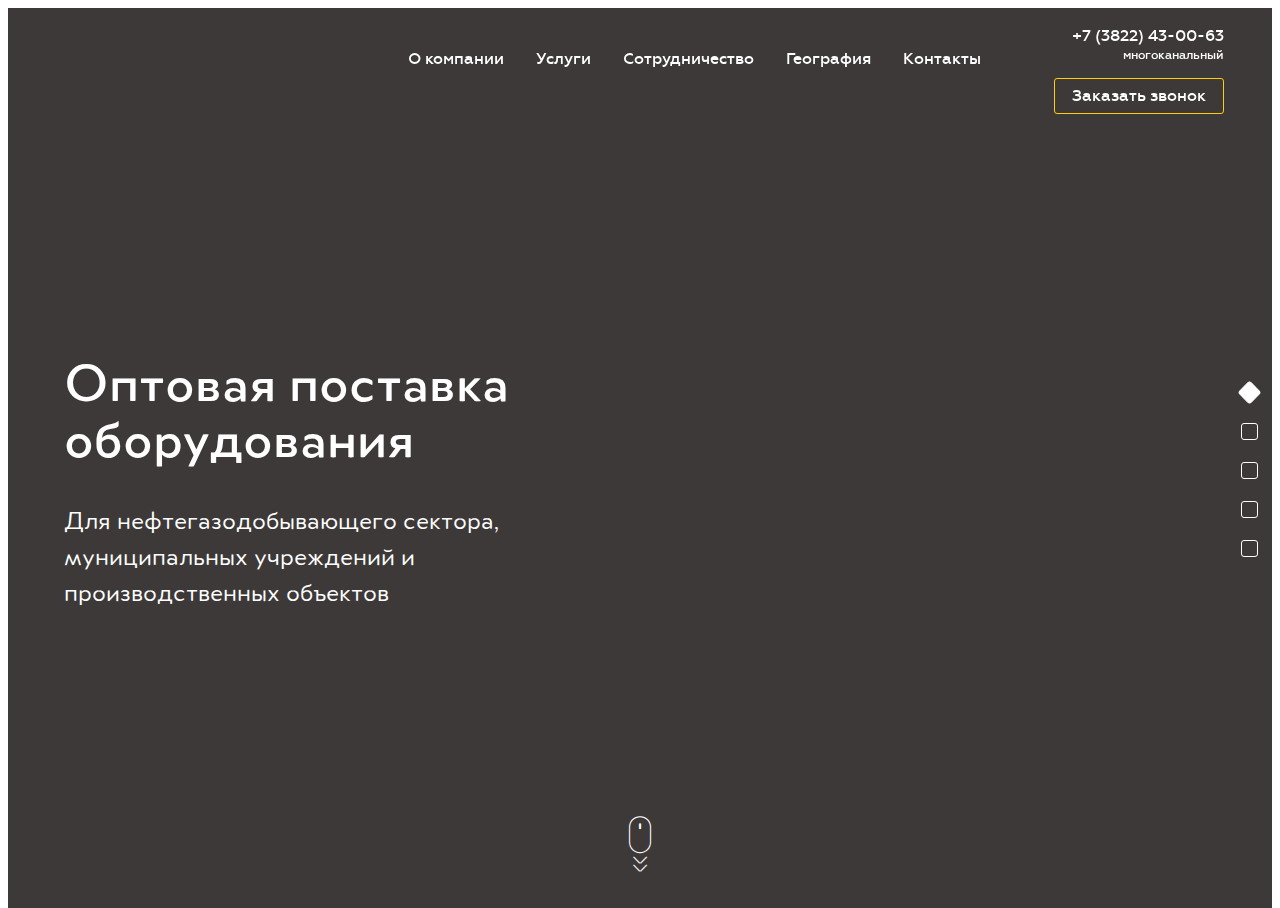
==== commit 8f157261: "123" ====
--- a/index.html
+++ b/index.html
@@ -39,12 +39,12 @@
 		<div class="b-block-menu">
 			<div class="b-block">
 				<a href="index.html" class="b-logo"></a>
-				<ul class="b-menu b-top-menu">
-					<li><a href="about.html">О компании</a></li>
-					<li><a href="services.html">Услуги</a></li>
-					<li><a href="cooperation.html">Сотрудничество</a></li>
-					<li><a href="special.html">Спецпредложения</a></li>
-					<li><a href="contacts.html">Контакты</a></li>
+				<ul class="b-menu b-top-menu" id="slider-nav">
+					<li><a href="#about" data-id="2">О компании</a></li>
+					<li><a href="#services" data-id="3">Услуги</a></li>
+					<li><a href="#cooperation" data-id="4">Сотрудничество</a></li>
+					<li><a href="#special" data-id="4">География</a></li>
+					<li><a href="#contacts" data-id="5">Контакты</a></li>
 				</ul>
 				<div id="burger-menu" class="burger-menu">
 					<div class="burger-top"></div>
@@ -349,7 +349,7 @@
 			</form>
 		</div>
 
-		<div class="b-popup" id="b-popup-call" data-back="i/popup-back.jpg">
+		<div class="b-popup" id="b-popup-call" data-back="i/back-2.jpg">
 			<h2 class="b-title">Обратный звонок</h2>
 			<h4>Вы можете оставить заявку на обратный звонок, и наш менеджер свяжется с Вами в ближайшее время</h4>
 			<form id="b-popup-call-form" class="b-popup-call-form clearfix" method="post" action="kitsend.php">
--- a/css/layout.css
+++ b/css/layout.css
@@ -1244,6 +1244,7 @@
 	}	
 		.b-menu-contacts.right div{
 			position: relative;
+			padding-bottom: 14px;
 		}
 		.b-menu-contacts.right ul{
 			width: 189px;
@@ -1304,7 +1305,10 @@
 			display: inline-block;
 		}
 
-		.b-menu-contacts .b-btn,
+		.b-menu-contacts .b-btn{
+			padding: 7px 17px;
+		}
+		
 		.b-screen-menu .b-btn{
 			padding: 7px 17px;
 			margin-top: 14px;
@@ -1442,14 +1446,22 @@
     background-color: white;
     display: inline;
     position: absolute;
-    bottom: 5px;
-    left: -27px;
+    bottom: 7px;
+    left: 50%;
     visibility: hidden;
+
 	-webkit-transition: transform 300ms ease-out, visibility 300ms ease-out, opacity 300ms ease-out;
     -moz-transition: transform 300ms ease-out, visibility 300ms ease-out, opacity 300ms ease-out;
     -ms-transition: transform 300ms ease-out, visibility 300ms ease-out, opacity 300ms ease-out;
     -o-transition: transform 300ms ease-out, visibility 300ms ease-out, opacity 300ms ease-out;
-    transition: transform 300ms ease-out, visibility 300ms ease-out, opacity 300ms ease-out;	
+    transition: transform 300ms ease-out, visibility 300ms ease-out, opacity 300ms ease-out;
+
+    -webkit-transform: translateX(-50%);
+       -moz-transform: translateX(-50%);
+        -ms-transform: translateX(-50%);
+         -o-transform: translateX(-50%);
+    	    transform: translateX(-50%);
+
 }
 .dot-white:hover {
 	z-index: 999;
@@ -1458,18 +1470,18 @@
 	opacity: 1;
 	display: block;
 	visibility: visible;
-    -webkit-transform: translateY(-50%);
-    -moz-transform: translateY(-50%);
-    -ms-transform: translateY(-50%);
-    -o-transform: translateY(-50%);
-    transform: translateY(-50%);
+
+
+    -webkit-transform: translateY(-10px) translateX(-50%);
+       -moz-transform: translateY(-10px) translateX(-50%);
+        -ms-transform: translateY(-10px) translateX(-50%);
+         -o-transform: translateY(-10px) translateX(-50%);
+            transform: translateY(-10px) translateX(-50%);
+   
+
 }
 .dot-white:hover p:after{
- 	-webkit-transition: transform 300ms ease-out, visibility 300ms ease-out, opacity 300ms ease-out;
-    -moz-transition: transform 300ms ease-out, visibility 300ms ease-out, opacity 300ms ease-out;
-    -ms-transition: transform 300ms ease-out, visibility 300ms ease-out, opacity 300ms ease-out;
-    -o-transition: transform 300ms ease-out, visibility 300ms ease-out, opacity 300ms ease-out;
-    transition: transform 300ms ease-out, visibility 300ms ease-out, opacity 300ms ease-out;
+
 }
 .dot-white p:after{
     position: absolute;
@@ -1477,10 +1489,15 @@
     font-size: 0px;
     width: 0;
     height: 0;
-    right: 50%;
+    left: 50%;
     top: 18px;
     border: 12px solid transparent;
     border-top: 12px solid #FFF;
+    -webkit-transform: translateX(-50%);
+    -moz-transform: translateX(-50%);
+    -ms-transform: translateX(-50%);
+    -o-transform: translateX(-50%);
+    transform: translateX(-50%);
 }
 
 .dot-white-small{
@@ -1581,12 +1598,14 @@
 		margin-top: 20px;
 	}
 		.b-map-city .b-btn-city:hover{
-			background: transparent;
+			background-color: rgba(254, 206, 11, 0.2);
 			border: 1px solid rgba(254, 206, 11, 0.4);
 		}
 
 	.b-map-city .b-btn-city.active{
+		background: transparent;
 		border: 1px solid #FFF;
+		opacity: 0.7;
 	}
 
 	.b-map-city .b-btn-city:last-child{
@@ -1917,7 +1936,7 @@
 .b-popup{
     width: calc(100% - 48px);
     max-width: 1000px;
-    padding: 40px 10% 28px;
+    padding: 40px 100px 28px;
 	border-radius: 3px;
 	-webkit-box-shadow: 0 20px 50px rgba(0, 0, 0, 0.4);
 	-moz-box-shadow: 0 20px 50px rgba(0, 0, 0, 0.4);
@@ -1948,6 +1967,7 @@
 	}
 	.b-popup td{
 	    padding: 7px 14px;
+	    line-height: 20px;
 	}
 	.b-popup tr{
 		border-bottom:1px solid black;
@@ -1956,7 +1976,7 @@
 		border-left:1px solid black;
 	}
 	.b-popup#requisites-popup .b-btn{
-		width: 33%;
+		width: 240px;
 		color: #3b3636;
 	}
 
@@ -1984,7 +2004,6 @@
 
 	.b-popup .b-btn{
 		float: right;
-		width: calc(50% - 12px);
 		min-width: 180px;
 		padding: 16px 24px 14px;
 		margin-top: 32px;
@@ -2070,7 +2089,7 @@
 /*----------slider-styles-----------*/
 
 
-#slider-nav{
+div#slider-nav{
 	right: auto;
     left: calc(50% + 553px);
     position: fixed;
@@ -2079,12 +2098,12 @@
     top: 50%;
 }
 
-	#slider-nav ul{
+	div#slider-nav ul{
 		/*margin-right: -10px;*/
 		float: right;
 	}
 
-		#slider-nav ul li{
+		div#slider-nav ul li{
 			display: block;
 			position: relative;
 			width: 31px;
@@ -2093,11 +2112,11 @@
 			margin-bottom: 8px;
 		}
 
-		#slider-nav ul li:last-child{
+		div#slider-nav ul li:last-child{
 			margin-bottom: 0;
 		}
 
-		#slider-nav ul li a{
+		div#slider-nav ul li a{
 			display: block;
 		    position: relative;
 		    z-index: 1;
@@ -2107,7 +2126,7 @@
 		    text-decoration: none;
 		}
 
-			#slider-nav ul li a span{
+			div#slider-nav ul li a span{
 				vertical-align: middle;
 			    display: inline-block;
 				margin: 3px 0 0 8px;
@@ -2125,7 +2144,7 @@
 			    transition: all 0.15s ease-in-out;
 			}
 
-			#slider-nav ul li a.active span{
+			div#slider-nav ul li a.active span{
 				width: 15px;
 				height: 15px;
 				margin: 3px 0 0 8px;
